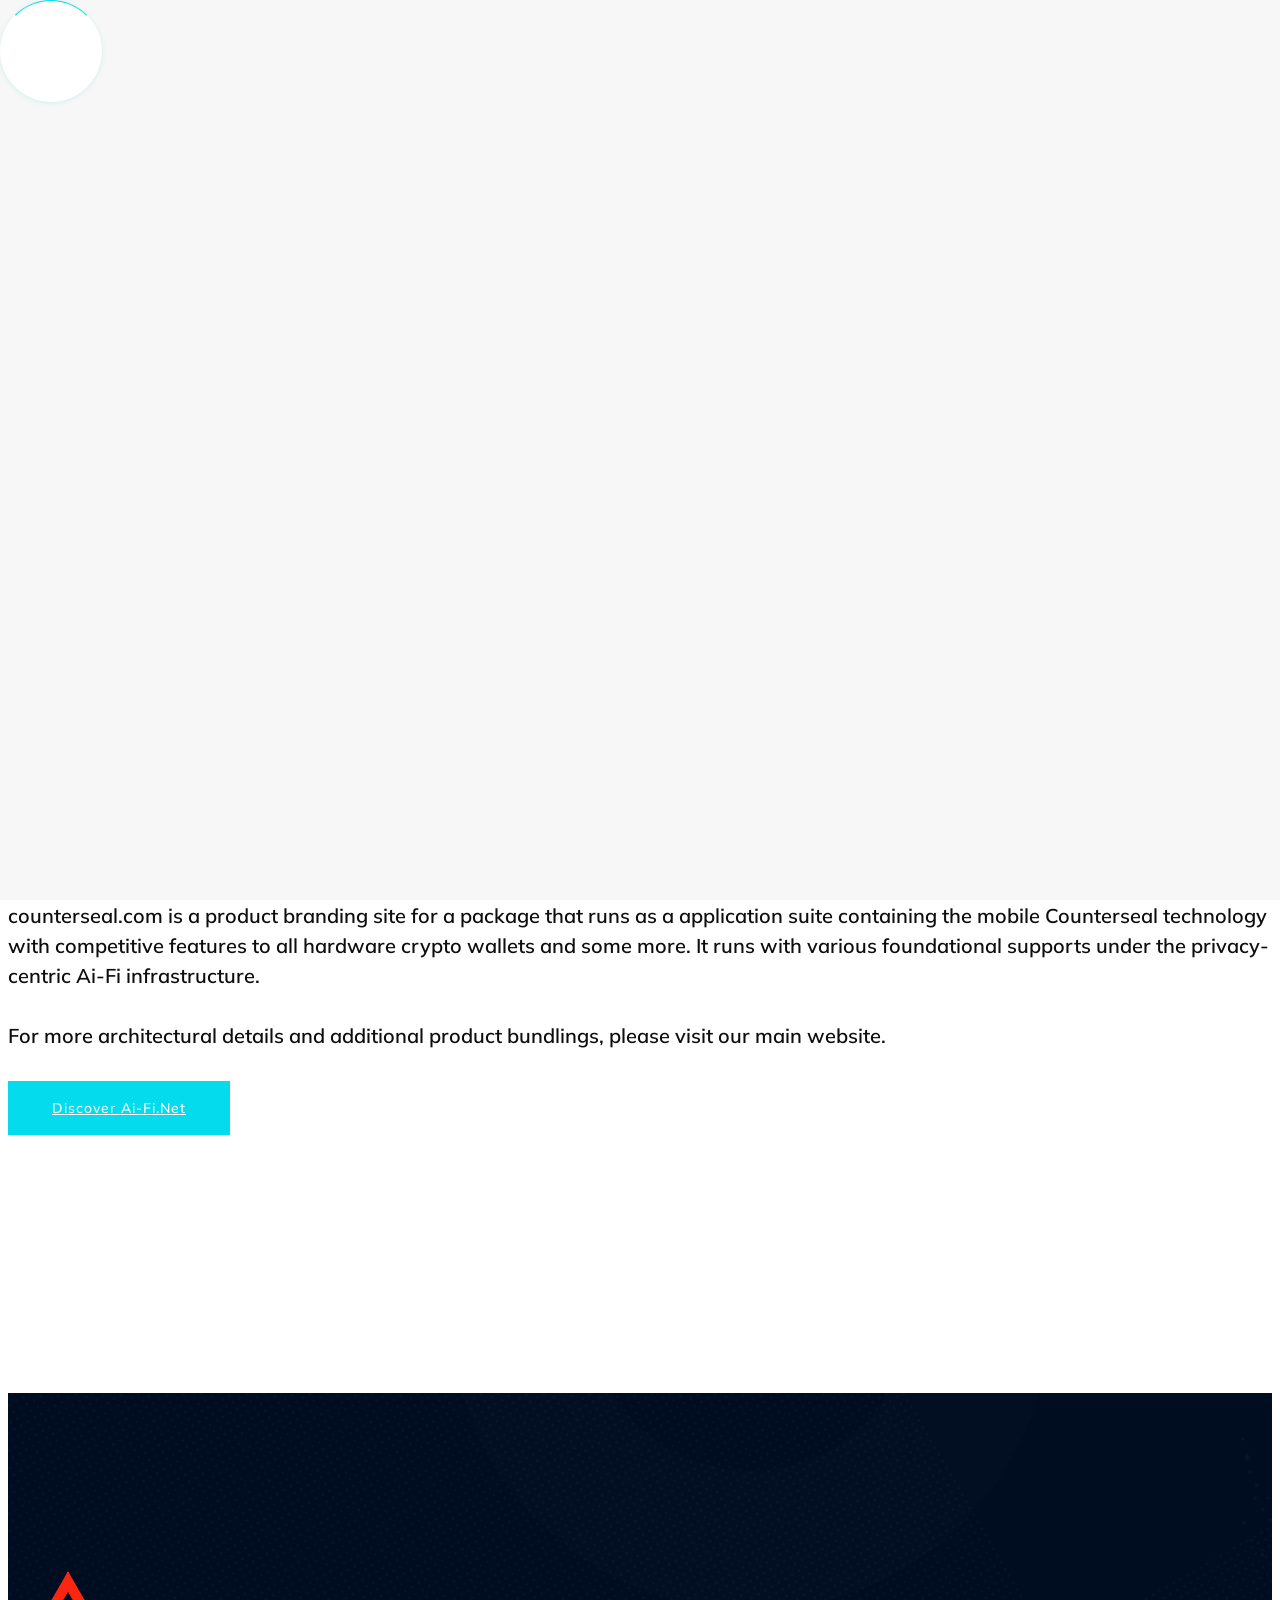
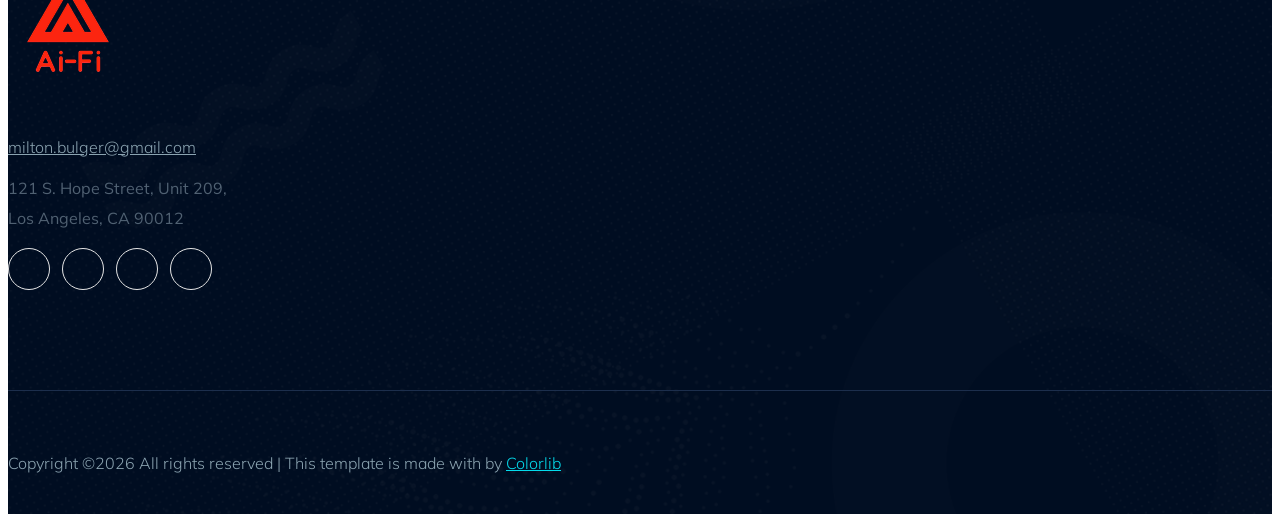
==== about.html @ 246ddd6c "no message" ====
<!doctype html>
<html class="no-js" lang="zxx">
    <head>
        <meta charset="utf-8">
        <meta http-equiv="x-ua-compatible" content="ie=edge">
        <title>Startup HTML-5 Template </title>
        <meta name="description" content="">
        <meta name="viewport" content="width=device-width, initial-scale=1">
        <link rel="manifest" href="site.webmanifest">
		<link rel="shortcut icon" type="image/x-icon" href="assets/img/favicon.png">

		<!-- CSS here -->
            <link rel="stylesheet" href="assets/css/bootstrap.min.css">
            <link rel="stylesheet" href="assets/css/owl.carousel.min.css">
            <link rel="stylesheet" href="assets/css/slicknav.css">
            <link rel="stylesheet" href="assets/css/flaticon.css">
            <link rel="stylesheet" href="assets/css/animate.min.css">
            <link rel="stylesheet" href="assets/css/magnific-popup.css">
            <link rel="stylesheet" href="assets/css/fontawesome-all.min.css">
            <link rel="stylesheet" href="assets/css/themify-icons.css">
            <link rel="stylesheet" href="assets/css/slick.css">
            <link rel="stylesheet" href="assets/css/nice-select.css">
            <link rel="stylesheet" href="assets/css/style.css">
   </head>

   <body>
    <!-- Preloader Start -->
    <div id="preloader-active">
        <div class="preloader d-flex align-items-center justify-content-center">
            <div class="preloader-inner position-relative">
                <div class="preloader-circle"></div>
                <div class="preloader-img pere-text">
                    <img src="assets/img/logo/loder.jpg" alt="">
                </div>
            </div>
        </div>
    </div>
    <!-- Preloader Start -->
    <header>
        <!-- Header Start -->
       <div class="header-area header_area header-transparent">
            <div class="main-header">
               <div class="header-bottom  header-sticky">
                    <div class="container-fluid">
                        <div class="row align-items-center">
                            <!-- Logo -->
                            <div class="col-xl-2 col-lg-1 col-md-1">
                                <div class="logo">
                                  <a href="index.html"><img src="assets/img/logo/logo.png" alt=""></a>
                                </div>
                            </div>
                            <div class="col-xl-8 col-lg-8 col-md-8">
                                <!-- Main-menu -->
                                <div class="main-menu f-right d-none d-lg-block">
                                    <nav> 
                                        <ul id="navigation">                                                                                                                                     
                                            <li><a href="index.html">Home</a></li>
                                            <li><a href="about.html">About</a></li>
                                            <!--
                                            <li><a href="services.html">Services</a></li>
                                            <li><a href="work.html">Works</a></li>
                                            <li><a href="blog.html">Blog</a>
                                                <ul class="submenu">
                                                    <li><a href="blog.html">Blog</a></li>
                                                    <li><a href="single-blog.html">Blog Details</a></li>
                                                </ul>
                                            </li>
                                            <li><a href="#">Pages</a>
                                                <ul class="submenu">
                                                    <li><a href="elements.html">Element</a></li>
                                                </ul>
                                            </li>
                                            <li><a href="contact.html">Contact</a></li>
                                            -->
                                        </ul>
                                    </nav>
                                </div>
                            </div> 
                            <!--            
                            <div class="col-xl-2 col-lg-3 col-md-3">
                                <div class="header-right-btn f-right d-none d-lg-block">
                                    <a href="#" class="btn header-btn">Contact Now</a>
                                </div>
                            </div>
                            -->
                            <!-- Mobile Menu -->
                            <div class="col-12">
                                <div class="mobile_menu d-block d-lg-none"></div>
                            </div>
                        </div>
                    </div>
               </div>
            </div>
       </div>
        <!-- Header End -->
    </header>
    <main>
        
        <!-- Hero Area Start -->
        <div class="hero-area hero-height2 d-flex align-items-center" data-background="assets/img/hero/h2_hero.jpg">
            <div class="container">
                <div class="row">
                    <div class="col-xl-12">
                        <div class="hero-cap text-center pt-100">
                            <h2>About Us</h2>
                        </div>
                    </div>
                </div>
            </div>
        </div>
        <!-- Hero Area End -->
        <!-- About Details Start -->
        <div class="about-details-area section-padding2">
            <div class="container">
                <div class="row">
                    <div class="col-lg-4">
                        <div class="about-tittle">
                            <h2>About Us</h2>
                        </div>
                    </div>
                    <div class="col-lg-7">
                        <div class="about-details mb-50">
                            <p class="pear1">counterseal.com is a product branding site for a package that runs as a
                                application suite containing the mobile Counterseal technology with competitive features to all
                                hardware crypto wallets and some more. It runs with various foundational supports under the privacy-centric 
                                Ai-Fi infrastructure. <br><br>
                                For more architectural details and additional product bundlings, please
                                visit our main website.<br><br> <a href="https://ai-fi.net" target="_blank" class="btn btn-ans f-center">Discover Ai-Fi.net</a>
                            </p>
                            <!-- <p class="pear2"></p> -->
                        </div>
                    </div>
                    <!--
                    <div class="col-lg-4">
                        <div class="about-tittle">
                            <h2>Mission</h2>
                        </div>
                    </div>
                    <div class="col-lg-7">
                        <div class="about-details">
                            <p class="pear1">We believe that every project existing in digital world is a result of an idea and every idea has a cause. </p>
                            <p class="pear2">Amet, consectetur adipisicing elit, sed dosmod tempor didunt ut labore et dolor dfagna iqus ad minim veniam quis. sectetur adipisicing eld do eiusmod tempor didunt ut labore et dolore magna aliqus ad minim.</p>
                            <p class="pear2">Amet, consectetur adipisicing elit, sed dosmod tempor didunt ut labore et dolor dfagna iqus ad minim veniam quis. sectetur adipisicing eld do eiusmod tempor didunt ut labore et dolore magna aliqus ad minim.</p>
                        </div>
                    </div>
                    -->
                </div>
            </div>
        </div>
        <!-- About Details End -->
        
        <!--All startups Start -->
    
        <div class="all-starups-area fix">
            <!-- left Contents 
            <div class="starups">
                <div class="starups-details">
                    <span>Features That You Will Get</span>
                    <h3>All startups need to make<br>their business work</h3>
                    <!-- Details 
                    <div class="starups-list">
                        <ul>
                            <li>
                                <svg xmlns="http://www.w3.org/2000/svg" xmlns:xlink="http://www.w3.org/1999/xlink" width="30px" height="30px">
                                <path fill-rule="evenodd"  fill="rgb(4, 219, 236)" d="M15.000,0.000 C23.284,0.000 30.000,6.716 30.000,15.000 C30.000,23.284 23.284,30.000 15.000,30.000 C6.716,30.000 -0.000,23.284 -0.000,15.000 C-0.000,6.716 6.716,0.000 15.000,0.000 Z"/>
                                <text kerning="auto" font-family="themify" fill="rgb(255, 255, 255)" font-size="14px" x="9px" y="22.0320000000002px">&#58956;</text>
                                </svg>
                            </li>
                            <li>
                                <p>Having a home based business is a wonderful asset to your life. The problem still stands,</p>
                            </li>
                        </ul>
                        <ul>
                            <li>
                                <svg xmlns="http://www.w3.org/2000/svg" xmlns:xlink="http://www.w3.org/1999/xlink" width="30px" height="30px">
                                <path fill-rule="evenodd"  fill="rgb(4, 219, 236)" d="M15.000,0.000 C23.284,0.000 30.000,6.716 30.000,15.000 C30.000,23.284 23.284,30.000 15.000,30.000 C6.716,30.000 -0.000,23.284 -0.000,15.000 C-0.000,6.716 6.716,0.000 15.000,0.000 Z"/>
                                <text kerning="auto" font-family="themify" fill="rgb(255, 255, 255)" font-size="14px" x="9px" y="22.0320000000002px">&#58956;</text>
                                </svg>
                            </li>
                            <li>
                                <p>Promotional Advertising Specialty You Ve Waited Long Enough</p>
                            </li>
                        </ul>
                        <ul>
                            <li>
                                <svg xmlns="http://www.w3.org/2000/svg" xmlns:xlink="http://www.w3.org/1999/xlink" width="30px" height="30px">
                                <path fill-rule="evenodd"  fill="rgb(4, 219, 236)" d="M15.000,0.000 C23.284,0.000 30.000,6.716 30.000,15.000 C30.000,23.284 23.284,30.000 15.000,30.000 C6.716,30.000 -0.000,23.284 -0.000,15.000 C-0.000,6.716 6.716,0.000 15.000,0.000 Z"/>
                                <text kerning="auto" font-family="themify" fill="rgb(255, 255, 255)" font-size="14px" x="9px" y="22.0320000000002px">&#58956;</text>
                                </svg>
                            </li>
                            <li>
                                <p>Direct Mail Advertising How I Made 47 325 In 30 Days  By Mailing 2 200 Letters</p>
                            </li>
                        </ul>
                    </div>
                -->
                </div>
                
            </div>
            
            <!--Right Contents  
            <div class="starups-img"></div>
            -->
        </div>
        <!--All startups End -->
        <!-- Testimonial Start -->

        <!-- Testimonial End -->
        <!-- Visit Our Tailor Start -->
        
        <!-- Visit Our Tailor End -->
        
        <!-- Want To Work Start 
        <div class="wantToWork-area wantToWork-area2 w-padding2">
            <div class="container">
                <div class="row align-items-center justify-content-between">
                    <div class="col-xl-8 col-lg-8 col-md-8">
                        <div class="wantToWork-caption wantToWork-caption2">
                            <h2>Send us a message if you have an issue with your order.</h2>
                        </div>
                    </div>
                    <div class="col-xl-4 col-lg-4 col-md-4">
                        <a href="#" class="btn btn-black f-right">contact us now</a>
                    </div>
                </div>
            </div>
        </div>
      -->

    </main>
    <footer>
        <!-- Footer Start-->
        <div class="footer-area">
            <div class="container">
               <div class="footer-top footer-padding">
                    <div class="row justify-content-between">
                        <div class="col-xl-4 col-lg-4 col-md-4 col-sm-6">
                            <div class="single-footer-caption mb-50">
                                <div class="single-footer-caption mb-30">
                                    <!-- logo -->
                                    <div class="footer-logo">
                                        <a href="index.html"><img src="assets/img/logo/logo2_footer.png" alt=""></a>
                                    </div>
                                </div>
                            </div>
                        </div>
                        
                        <div class="col-xl-3 col-lg-3 col-md-4 col-sm-6">
                            <div class="single-footer-caption mb-50">
                                <div class="footer-tittle">
                                    <!--  <h4><span>+1</span> 978 772 6437</h4> -->
                                    <ul>
                                        <li><a href="#">milton.bulger@gmail.com</a></li>
                                    </ul>
                                    <p>121 S. Hope Street, Unit 209, <br>
                                        Los Angeles, CA 90012
                                    </p>
                                </div>
                                <!-- footer social -->
                                <div class="footer-social">
                                    <a href="#"><i class="fab fa-facebook-f"></i></a>
                                    <a href="#"><i class="fab fa-twitter"></i></a>
                                    <a href="#"><i class="fas fa-globe"></i></a>
                                    <a href="#"><i class="fab fa-instagram"></i></a>
                                </div>
                            </div>
                        </div>
                        <div class="col-xl-2 col-lg-2 col-md-4 col-sm-6">
                            <!--
                            <div class="single-footer-caption mb-50">
                                <div class="footer-tittle">
                                    <h4>Services</h4>
                                    <ul>
                                        <li><a href="#">Marketing</a></li>
                                        <li><a href="#"> SEO Service</a></li>
                                        <li><a href="#">Digital market</a></li>
                                        <li><a href="#">Content create</a></li>
                                        <li><a href="#">Find Us</a></li>
                                    </ul>
                                </div>
                            </div>
                            -->
                        </div>
                        <div class="col-xl-3 col-lg-3 col-md-4 col-sm-6">
                            <!--
                            <div class="single-footer-caption mb-50">
                                <div class="footer-tittle">
                                    <h4>Customer Care</h4>
                                    <ul>
                                        <li><a href="#">Contact Us</a></li>
                                        <li><a href="#">About Us</a></li>
                                        <li><a href="#">News & Articles</a></li>
                                        <li><a href="#">Privacy Policy</a></li>
                                        <li><a href="#"> Terms of Use</a></li>
                                    </ul>
                                </div>
                            </div>
                            -->
                        </div>
                        
                        
                    </div>
               </div>
                <div class="footer-bottom">
                    <div class="row">
                        <div class="col-xl-12 ">
                            <div class="footer-copy-right">
                                <p><!-- Link back to Colorlib can't be removed. Template is licensed under CC BY 3.0. -->
  Copyright &copy;<script>document.write(new Date().getFullYear());</script> All rights reserved | This template is made with <i class="fa fa-heart" aria-hidden="true"></i> by <a href="https://colorlib.com" target="_blank">Colorlib</a>
  <!-- Link back to Colorlib can't be removed. Template is licensed under CC BY 3.0. --></p>
                            </div>
                        </div>
                    </div>
               </div>
            </div>
        </div>
        <!-- Footer End-->
    </footer>
    <!-- Scroll Up -->
    <div id="back-top" >
        <a title="Go to Top" href="#"> <i class="fas fa-level-up-alt"></i></a>
    </div>


    <!-- JS here -->
		<!-- All JS Custom Plugins Link Here here -->
        <script src="./assets/js/vendor/modernizr-3.5.0.min.js"></script>
		<!-- Jquery, Popper, Bootstrap -->
		<script src="./assets/js/vendor/jquery-1.12.4.min.js"></script>
        <script src="./assets/js/popper.min.js"></script>
        <script src="./assets/js/bootstrap.min.js"></script>
	    <!-- Jquery Mobile Menu -->
        <script src="./assets/js/jquery.slicknav.min.js"></script>

		<!-- Jquery Slick , Owl-Carousel Plugins -->
        <script src="./assets/js/owl.carousel.min.js"></script>
        <script src="./assets/js/slick.min.js"></script>
		<!-- One Page, Animated-HeadLin -->
        <script src="./assets/js/wow.min.js"></script>
		<script src="./assets/js/animated.headline.js"></script>
        <script src="./assets/js/jquery.magnific-popup.js"></script>

		<!-- Nice-select, sticky -->
        <script src="./assets/js/jquery.nice-select.min.js"></script>
		<script src="./assets/js/jquery.sticky.js"></script>
        
        <!-- contact js -->
        <script src="./assets/js/contact.js"></script>
        <script src="./assets/js/jquery.form.js"></script>
        <script src="./assets/js/jquery.validate.min.js"></script>
        <script src="./assets/js/mail-script.js"></script>
        <script src="./assets/js/jquery.ajaxchimp.min.js"></script>
        
		<!-- Jquery Plugins, main Jquery -->	
        <script src="./assets/js/plugins.js"></script>
        <script src="./assets/js/main.js"></script>
        
    </body>
</html>
---- assets/css/flaticon.css ----
/*
  	Flaticon icon font: Flaticon
  	Creation date: 24/02/2020 10:25
  	*/

@font-face {
  font-family: "Flaticon";
  src: url("../fonts/Flaticon.eot");
  src: url("../fonts/Flaticon.eot?#iefix") format("embedded-opentype"),
       url("../fonts/Flaticon.woff2") format("woff2"),
       url("../fonts/Flaticon.woff") format("woff"),
       url("../fonts/Flaticon.ttf") format("truetype"),
       url("../fonts/Flaticon.svg#Flaticon") format("svg");
  font-weight: normal;
  font-style: normal;
}

@media screen and (-webkit-min-device-pixel-ratio:0) {
  @font-face {
    font-family: "Flaticon";
    src: url("../fonts/Flaticon.svg#Flaticon") format("svg");
  }
}

[class^="flaticon-"]:before, [class*=" flaticon-"]:before,
[class^="flaticon-"]:after, [class*=" flaticon-"]:after {   
  font-family: Flaticon;
font-style: normal;

}

.flaticon-tour:before { content: "\f100"; }
.flaticon-pay:before { content: "\f101"; }
.flaticon-experience:before { content: "\f102"; }
.flaticon-good:before { content: "\f103"; }
.flaticon-quote:before { content: "\f104"; }
.flaticon-arrow:before { content: "\f105"; }
---- assets/css/style.css ----
@import url("https://fonts.googleapis.com/css?family=Josefin+Sans:200,300,400,500,600,700|Muli:200,300,400,500,600,700,800,900&display=swap");.white-bg{background:#ffffff}.gray-bg{background:#f5f5f5}.gray-bg{background:#f7f7fd}.white-bg{background:#fff}.black-bg{background:#16161a}.theme-bg{background:#04dbec}.brand-bg{background:#f1f4fa}.testimonial-bg{background:#f9fafc}.white-color{color:#fff}.black-color{color:#16161a}.theme-color{color:#04dbec}.boxed-btn{background:#fff;color:#04dbec !important;display:inline-block;padding:18px 44px;font-family:"Josefin Sans",sans-serif;font-size:14px;font-weight:400;border:0;border:1px solid #04dbec;letter-spacing:3px;text-align:center;color:#04dbec;text-transform:uppercase;cursor:pointer}.boxed-btn:hover{background:#04dbec;color:#fff !important;border:1px solid #04dbec}.boxed-btn:focus{outline:none}.boxed-btn.large-width{width:220px}[data-overlay]{position:relative;background-size:cover;background-repeat:no-repeat;background-position:center center}[data-overlay]::before{position:absolute;left:0;top:0;right:0;bottom:0;content:""}[data-opacity="1"]::before{opacity:0.1}[data-opacity="2"]::before{opacity:0.2}[data-opacity="3"]::before{opacity:0.3}[data-opacity="4"]::before{opacity:0.4}[data-opacity="5"]::before{opacity:0.5}[data-opacity="6"]::before{opacity:0.6}[data-opacity="7"]::before{opacity:0.7}[data-opacity="8"]::before{opacity:0.8}[data-opacity="9"]::before{opacity:0.9}body{font-family:"Muli",sans-serif;font-weight:normal;font-style:normal}h1,h2,h3,h4,h5,h6{font-family:"Josefin Sans",sans-serif;color:#0b1c39;margin-top:0px;font-style:normal;font-weight:500;text-transform:normal}p{font-family:"Muli",sans-serif;color:#506172;font-size:16px;line-height:30px;margin-bottom:15px;font-weight:normal}.bg-img-1{background-image:url(../img/slider/slider-img-1.jpg)}.bg-img-2{background-image:url(../img/background-img/bg-img-2.jpg)}.cta-bg-1{background-image:url(../img/background-img/bg-img-3.jpg)}.img{max-width:100%;-webkit-transition:all .3s ease-out 0s;-moz-transition:all .3s ease-out 0s;-ms-transition:all .3s ease-out 0s;-o-transition:all .3s ease-out 0s;transition:all .3s ease-out 0s}.f-left{float:left}.f-right{float:right}.fix{overflow:hidden}.clear{clear:both}a,.button{-webkit-transition:all .3s ease-out 0s;-moz-transition:all .3s ease-out 0s;-ms-transition:all .3s ease-out 0s;-o-transition:all .3s ease-out 0s;transition:all .3s ease-out 0s}a:focus,.button:focus{text-decoration:none;outline:none}a{color:#635c5c}a:hover{color:#fff}a:focus,a:hover,.portfolio-cat a:hover,.footer -menu li a:hover{text-decoration:none}a,button{color:#fff;outline:medium none}button:focus,input:focus,input:focus,textarea,textarea:focus{outline:0}.uppercase{text-transform:uppercase}input:focus::-moz-placeholder{opacity:0;-webkit-transition:.4s;-o-transition:.4s;transition:.4s}.capitalize{text-transform:capitalize}h1 a,h2 a,h3 a,h4 a,h5 a,h6 a{color:inherit}ul{margin:0px;padding:0px}li{list-style:none}hr{border-bottom:1px solid #eceff8;border-top:0 none;margin:30px 0;padding:0}.theme-overlay{position:relative}.theme-overlay::before{background:#1696e7 none repeat scroll 0 0;content:"";height:100%;left:0;opacity:0.6;position:absolute;top:0;width:100%}.overlay{position:relative;z-index:0}.overlay::before{position:absolute;content:"";top:0;left:0;width:100%;height:100%;z-index:-1}.overlay2{position:relative;z-index:0}.overlay2::before{position:absolute;content:"";background-color:#2E2200;top:0;left:0;width:100%;height:100%;z-index:-1;opacity:0.5}.section-padding{padding-top:120px;padding-bottom:120px}.separator{border-top:1px solid #f2f2f2}.mb-90{margin-bottom:90px}@media (max-width: 767px){.mb-90{margin-bottom:30px}}@media (min-width: 768px) and (max-width: 991px){.mb-90{margin-bottom:45px}}.owl-carousel .owl-nav div{background:rgba(255,255,255,0.8) none repeat scroll 0 0;height:40px;left:20px;line-height:40px;font-size:22px;color:#646464;opacity:1;visibility:visible;position:absolute;text-align:center;top:50%;transform:translateY(-50%);transition:all 0.3s ease 0s;width:40px}.owl-carousel .owl-nav div.owl-next{left:auto;right:-30px}.owl-carousel .owl-nav div.owl-next i{position:relative;right:0;top:1px}.owl-carousel .owl-nav div.owl-prev i{position:relative;right:1px;top:0px}.owl-carousel:hover .owl-nav div{opacity:1;visibility:visible}.owl-carousel:hover .owl-nav div:hover{color:#fff;background:#ff3500}.btn{background:#04dbec;-moz-user-select:none;text-transform:capitalize;color:#fff;cursor:pointer;display:inline-block;font-size:14px;font-weight:500;letter-spacing:1px;line-height:0;margin-bottom:0;padding:27px 44px;margin:10px;cursor:pointer;transition:color 0.4s linear;position:relative;z-index:1;border:0;overflow:hidden;margin:0;border-radius:0px}.btn::before{content:"";position:absolute;left:0;top:0;width:101%;height:101%;background:#07cad8;z-index:1;border-radius:5px;transition:transform 0.5s;transition-timing-function:ease;transform-origin:0 0;transition-timing-function:cubic-bezier(0.5, 1.6, 0.4, 0.7);transform:scaleX(0);border-radius:0}.btn:hover::before{transform:scaleX(1);color:#fff !important;z-index:-1}.btn2{padding:55px 94px;cursor:pointer}@media only screen and (min-width: 1200px) and (max-width: 1300px){.btn2{padding:55px 70px}}.btn-black{background:#0b1416;padding:30px 36px;box-shadow:0px 10px 30px 0px rgba(249,248,249,0.1)}.btn.focus,.btn:focus{outline:0;box-shadow:none}.border-btn{border:2px solid #04dbec;color:#04dbec;font:"Josefin Sans",sans-serif;background:none;border-radius:5px;-moz-user-select:none;padding:28px 50px;margin:10px;text-transform:uppercase;cursor:pointer;display:inline-block;font-size:14px;font-weight:500;letter-spacing:1px;margin-bottom:0;position:relative;transition:color 0.4s linear;position:relative;overflow:hidden;margin:0}.border-btn::before{border:2px solid transparent;content:"";position:absolute;left:0;top:0;width:100%;height:100%;background:#04dbec;z-index:-1;transition:transform 0.5s;transition-timing-function:ease;transform-origin:0 0;transition-timing-function:cubic-bezier(0.5, 1.6, 0.4, 0.7);transform:scaleY(0);border-radius:0}.border-btn:hover::before{transform:scaleY(1);order:2px solid transparent}.send-btn{background:#04dbec;color:#fff;font-size:14px;width:100%;height:55px;border:none;border-radius:5px;cursor:pointer;transition:color 0.4s linear;position:relative;overflow:hidden;z-index:1}.send-btn::before{border:2px solid transparent;content:"";position:absolute;left:0;top:0;width:100%;height:100%;background:#e6373d;color:#04dbec;z-index:-1;transition:transform 0.5s;transition-timing-function:ease;transform-origin:0 0;transition-timing-function:cubic-bezier(0.5, 1.6, 0.4, 0.7);transform:scaleX(0)}.send-btn:hover::before{transform:scaleY(1);order:2px solid transparent;color:red}.breadcrumb>.active{color:#888}#scrollUp,#back-top{background:#04dbec;height:50px;width:50px;right:31px;bottom:18px;position:fixed;color:#fff;font-size:20px;text-align:center;border-radius:50%;line-height:48px;border:2px solid transparent;box-shadow:0 0 10px 3px rgba(108,98,98,0.2)}@media (max-width: 575px){#scrollUp,#back-top{right:16px}}#scrollUp:hover{color:#fff}.sticky-bar{left:0;margin:auto;position:fixed;top:0;width:100%;-webkit-box-shadow:0 10px 15px rgba(25,25,25,0.1);box-shadow:0 10px 15px rgba(25,25,25,0.1);z-index:9999;-webkit-animation:300ms ease-in-out 0s normal none 1 running fadeInDown;animation:300ms ease-in-out 0s normal none 1 running fadeInDown;-webkit-box-shadow:0 10px 15px rgba(25,25,25,0.1);background:#fff}.mt-5{margin-top:5px}.mt-10{margin-top:10px}.mt-15{margin-top:15px}.mt-20{margin-top:20px}.mt-25{margin-top:25px}.mt-30{margin-top:30px}.mt-35{margin-top:35px}.mt-40{margin-top:40px}.mt-45{margin-top:45px}.mt-50{margin-top:50px}.mt-55{margin-top:55px}.mt-60{margin-top:60px}.mt-65{margin-top:65px}.mt-70{margin-top:70px}.mt-75{margin-top:75px}.mt-80{margin-top:80px}.mt-85{margin-top:85px}.mt-90{margin-top:90px}.mt-95{margin-top:95px}.mt-100{margin-top:100px}.mt-105{margin-top:105px}.mt-110{margin-top:110px}.mt-115{margin-top:115px}.mt-120{margin-top:120px}.mt-125{margin-top:125px}.mt-130{margin-top:130px}.mt-135{margin-top:135px}.mt-140{margin-top:140px}.mt-145{margin-top:145px}.mt-150{margin-top:150px}.mt-155{margin-top:155px}.mt-160{margin-top:160px}.mt-165{margin-top:165px}.mt-170{margin-top:170px}.mt-175{margin-top:175px}.mt-180{margin-top:180px}.mt-185{margin-top:185px}.mt-190{margin-top:190px}.mt-195{margin-top:195px}.mt-200{margin-top:200px}.mb-5{margin-bottom:5px}.mb-10{margin-bottom:10px}.mb-15{margin-bottom:15px}.mb-20{margin-bottom:20px}.mb-25{margin-bottom:25px}.mb-30{margin-bottom:30px}.mb-35{margin-bottom:35px}.mb-40{margin-bottom:40px}.mb-45{margin-bottom:45px}.mb-50{margin-bottom:50px}.mb-55{margin-bottom:55px}.mb-60{margin-bottom:60px}.mb-65{margin-bottom:65px}.mb-70{margin-bottom:70px}.mb-75{margin-bottom:75px}.mb-80{margin-bottom:80px}.mb-85{margin-bottom:85px}.mb-90{margin-bottom:90px}.mb-95{margin-bottom:95px}.mb-100{margin-bottom:100px}.mb-105{margin-bottom:105px}.mb-110{margin-bottom:110px}.mb-115{margin-bottom:115px}.mb-120{margin-bottom:120px}.mb-125{margin-bottom:125px}.mb-130{margin-bottom:130px}.mb-135{margin-bottom:135px}.mb-140{margin-bottom:140px}.mb-145{margin-bottom:145px}.mb-150{margin-bottom:150px}.mb-155{margin-bottom:155px}.mb-160{margin-bottom:160px}.mb-165{margin-bottom:165px}.mb-170{margin-bottom:170px}.mb-175{margin-bottom:175px}.mb-180{margin-bottom:180px}.mb-185{margin-bottom:185px}.mb-190{margin-bottom:190px}.mb-195{margin-bottom:195px}.mb-200{margin-bottom:200px}.ml-5{margin-left:5px}.ml-10{margin-left:10px}.ml-15{margin-left:15px}.ml-20{margin-left:20px}.ml-25{margin-left:25px}.ml-30{margin-left:30px}.ml-35{margin-left:35px}.ml-40{margin-left:40px}.ml-45{margin-left:45px}.ml-50{margin-left:50px}.ml-55{margin-left:55px}.ml-60{margin-left:60px}.ml-65{margin-left:65px}.ml-70{margin-left:70px}.ml-75{margin-left:75px}.ml-80{margin-left:80px}.ml-85{margin-left:85px}.ml-90{margin-left:90px}.ml-95{margin-left:95px}.ml-100{margin-left:100px}.ml-105{margin-left:105px}.ml-110{margin-left:110px}.ml-115{margin-left:115px}.ml-120{margin-left:120px}.ml-125{margin-left:125px}.ml-130{margin-left:130px}.ml-135{margin-left:135px}.ml-140{margin-left:140px}.ml-145{margin-left:145px}.ml-150{margin-left:150px}.ml-155{margin-left:155px}.ml-160{margin-left:160px}.ml-165{margin-left:165px}.ml-170{margin-left:170px}.ml-175{margin-left:175px}.ml-180{margin-left:180px}.ml-185{margin-left:185px}.ml-190{margin-left:190px}.ml-195{margin-left:195px}.ml-200{margin-left:200px}.mr-5{margin-right:5px}.mr-10{margin-right:10px}.mr-15{margin-right:15px}.mr-20{margin-right:20px}.mr-25{margin-right:25px}.mr-30{margin-right:30px}.mr-35{margin-right:35px}.mr-40{margin-right:40px}.mr-45{margin-right:45px}.mr-50{margin-right:50px}.mr-55{margin-right:55px}.mr-60{margin-right:60px}.mr-65{margin-right:65px}.mr-70{margin-right:70px}.mr-75{margin-right:75px}.mr-80{margin-right:80px}.mr-85{margin-right:85px}.mr-90{margin-right:90px}.mr-95{margin-right:95px}.mr-100{margin-right:100px}.mr-105{margin-right:105px}.mr-110{margin-right:110px}.mr-115{margin-right:115px}.mr-120{margin-right:120px}.mr-125{margin-right:125px}.mr-130{margin-right:130px}.mr-135{margin-right:135px}.mr-140{margin-right:140px}.mr-145{margin-right:145px}.mr-150{margin-right:150px}.mr-155{margin-right:155px}.mr-160{margin-right:160px}.mr-165{margin-right:165px}.mr-170{margin-right:170px}.mr-175{margin-right:175px}.mr-180{margin-right:180px}.mr-185{margin-right:185px}.mr-190{margin-right:190px}.mr-195{margin-right:195px}.mr-200{margin-right:200px}.pt-5{padding-top:5px}.pt-10{padding-top:10px}.pt-15{padding-top:15px}.pt-20{padding-top:20px}.pt-25{padding-top:25px}.pt-30{padding-top:30px}.pt-35{padding-top:35px}.pt-40{padding-top:40px}.pt-45{padding-top:45px}.pt-50{padding-top:50px}.pt-55{padding-top:55px}.pt-60{padding-top:60px}.pt-65{padding-top:65px}.pt-70{padding-top:70px}.pt-75{padding-top:75px}.pt-80{padding-top:80px}.pt-85{padding-top:85px}.pt-90{padding-top:90px}.pt-95{padding-top:95px}.pt-100{padding-top:100px}.pt-105{padding-top:105px}.pt-110{padding-top:110px}.pt-115{padding-top:115px}.pt-120{padding-top:120px}.pt-125{padding-top:125px}.pt-130{padding-top:130px}.pt-135{padding-top:135px}.pt-140{padding-top:140px}.pt-145{padding-top:145px}.pt-150{padding-top:150px}.pt-155{padding-top:155px}.pt-160{padding-top:160px}.pt-165{padding-top:165px}.pt-170{padding-top:170px}.pt-175{padding-top:175px}.pt-180{padding-top:180px}.pt-185{padding-top:185px}.pt-190{padding-top:190px}.pt-195{padding-top:195px}.pt-200{padding-top:200px}.pt-260{padding-top:260px}.pb-5{padding-bottom:5px}.pb-10{padding-bottom:10px}.pb-15{padding-bottom:15px}.pb-20{padding-bottom:20px}.pb-25{padding-bottom:25px}.pb-30{padding-bottom:30px}.pb-35{padding-bottom:35px}.pb-40{padding-bottom:40px}.pb-45{padding-bottom:45px}.pb-50{padding-bottom:50px}.pb-55{padding-bottom:55px}.pb-60{padding-bottom:60px}.pb-65{padding-bottom:65px}.pb-70{padding-bottom:70px}.pb-75{padding-bottom:75px}.pb-80{padding-bottom:80px}.pb-85{padding-bottom:85px}.pb-90{padding-bottom:90px}.pb-95{padding-bottom:95px}.pb-100{padding-bottom:100px}.pb-105{padding-bottom:105px}.pb-110{padding-bottom:110px}.pb-115{padding-bottom:115px}.pb-120{padding-bottom:120px}.pb-125{padding-bottom:125px}.pb-130{padding-bottom:130px}.pb-135{padding-bottom:135px}.pb-140{padding-bottom:140px}.pb-145{padding-bottom:145px}.pb-150{padding-bottom:150px}.pb-155{padding-bottom:155px}.pb-160{padding-bottom:160px}.pb-165{padding-bottom:165px}.pb-170{padding-bottom:170px}.pb-175{padding-bottom:175px}.pb-180{padding-bottom:180px}.pb-185{padding-bottom:185px}.pb-190{padding-bottom:190px}.pb-195{padding-bottom:195px}.pb-200{padding-bottom:200px}.pl-5{padding-left:5px}.pl-10{padding-left:10px}.pl-15{padding-left:15px}.pl-20{padding-left:20px}.pl-25{padding-left:25px}.pl-30{padding-left:30px}.pl-35{padding-left:35px}.pl-40{padding-left:40px}.pl-45{padding-left:45px}.pl-50{padding-left:50px}.pl-55{padding-left:55px}.pl-60{padding-left:60px}.pl-65{padding-left:65px}.pl-70{padding-left:70px}.pl-75{padding-left:75px}.pl-80{padding-left:80px}.pl-85{padding-left:85px}.pl-90{padding-left:90px}.pl-95{padding-left:95px}.pl-100{padding-left:100px}.pl-105{padding-left:105px}.pl-110{padding-left:110px}.pl-115{padding-left:115px}.pl-120{padding-left:120px}.pl-125{padding-left:125px}.pl-130{padding-left:130px}.pl-135{padding-left:135px}.pl-140{padding-left:140px}.pl-145{padding-left:145px}.pl-150{padding-left:150px}.pl-155{padding-left:155px}.pl-160{padding-left:160px}.pl-165{padding-left:165px}.pl-170{padding-left:170px}.pl-175{padding-left:175px}.pl-180{padding-left:180px}.pl-185{padding-left:185px}.pl-190{padding-left:190px}.pl-195{padding-left:195px}.pl-200{padding-left:200px}.pr-5{padding-right:5px}.pr-10{padding-right:10px}.pr-15{padding-right:15px}.pr-20{padding-right:20px}.pr-25{padding-right:25px}.pr-30{padding-right:30px}.pr-35{padding-right:35px}.pr-40{padding-right:40px}.pr-45{padding-right:45px}.pr-50{padding-right:50px}.pr-55{padding-right:55px}.pr-60{padding-right:60px}.pr-65{padding-right:65px}.pr-70{padding-right:70px}.pr-75{padding-right:75px}.pr-80{padding-right:80px}.pr-85{padding-right:85px}.pr-90{padding-right:90px}.pr-95{padding-right:95px}.pr-100{padding-right:100px}.pr-105{padding-right:105px}.pr-110{padding-right:110px}.pr-115{padding-right:115px}.pr-120{padding-right:120px}.pr-125{padding-right:125px}.pr-130{padding-right:130px}.pr-135{padding-right:135px}.pr-140{padding-right:140px}.pr-145{padding-right:145px}.pr-150{padding-right:150px}.pr-155{padding-right:155px}.pr-160{padding-right:160px}.pr-165{padding-right:165px}.pr-170{padding-right:170px}.pr-175{padding-right:175px}.pr-180{padding-right:180px}.pr-185{padding-right:185px}.pr-190{padding-right:190px}.pr-195{padding-right:195px}.pr-200{padding-right:200px}.bounce-animate{animation-name:float-bob;animation-duration:2s;animation-iteration-count:infinite;-moz-animation-name:float-bob;-moz-animation-duration:2s;-moz-animation-iteration-count:infinite;-moz-animation-timing-function:linear;-ms-animation-name:float-bob;-ms-animation-duration:2s;-ms-animation-iteration-count:infinite;-ms-animation-timing-function:linear;-o-animation-name:float-bob;-o-animation-duration:2s;-o-animation-iteration-count:infinite;-o-animation-timing-function:linear}@-webkit-keyframes float-bob{0%{-webkit-transform:translateY(-20px);transform:translateY(-20px)}50%{-webkit-transform:translateY(-10px);transform:translateY(-10px)}100%{-webkit-transform:translateY(-20px);transform:translateY(-20px)}}.heartbeat{animation:heartbeat 1s infinite alternate}@-webkit-keyframes heartbeat{to{-webkit-transform:scale(1.03);transform:scale(1.03)}}.rotateme{-webkit-animation-name:rotateme;animation-name:rotateme;-webkit-animation-duration:30s;animation-duration:30s;-webkit-animation-iteration-count:infinite;animation-iteration-count:infinite;-webkit-animation-timing-function:linear;animation-timing-function:linear}@keyframes rotateme{from{-webkit-transform:rotate(0deg);transform:rotate(0deg)}to{-webkit-transform:rotate(360deg);transform:rotate(360deg)}}@-webkit-keyframes rotateme{from{-webkit-transform:rotate(0deg)}to{-webkit-transform:rotate(360deg)}}.preloader{background-color:#f7f7f7;width:100%;height:100%;position:fixed;top:0;left:0;right:0;bottom:0;z-index:999999;-webkit-transition:.6s;-o-transition:.6s;transition:.6s;margin:0 auto}.preloader .preloader-circle{width:100px;height:100px;position:relative;border-style:solid;border-width:1px;border-top-color:#04dbec;border-bottom-color:transparent;border-left-color:transparent;border-right-color:transparent;z-index:10;border-radius:50%;-webkit-box-shadow:0 1px 5px 0 rgba(35,181,185,0.15);box-shadow:0 1px 5px 0 rgba(35,181,185,0.15);background-color:#fff;-webkit-animation:zoom 2000ms infinite ease;animation:zoom 2000ms infinite ease;-webkit-transition:.6s;-o-transition:.6s;transition:.6s}.preloader .preloader-circle2{border-top-color:#0078ff}.preloader .preloader-img{position:absolute;top:50%;z-index:200;left:0;right:0;margin:0 auto;text-align:center;display:inline-block;-webkit-transform:translateY(-50%);-ms-transform:translateY(-50%);transform:translateY(-50%);padding-top:6px;-webkit-transition:.6s;-o-transition:.6s;transition:.6s}.preloader .preloader-img img{max-width:55px}.preloader .pere-text strong{font-weight:800;color:#dca73a;text-transform:uppercase}@-webkit-keyframes zoom{0%{-webkit-transform:rotate(0deg);transform:rotate(0deg);-webkit-transition:.6s;-o-transition:.6s;transition:.6s}100%{-webkit-transform:rotate(360deg);transform:rotate(360deg);-webkit-transition:.6s;-o-transition:.6s;transition:.6s}}@keyframes zoom{0%{-webkit-transform:rotate(0deg);transform:rotate(0deg);-webkit-transition:.6s;-o-transition:.6s;transition:.6s}100%{-webkit-transform:rotate(360deg);transform:rotate(360deg);-webkit-transition:.6s;-o-transition:.6s;transition:.6s}}.section-padding2{padding-top:200px;padding-bottom:200px}@media only screen and (min-width: 1200px) and (max-width: 1600px){.section-padding2{padding-top:200px;padding-bottom:200px}}@media only screen and (min-width: 992px) and (max-width: 1199px){.section-padding2{padding-top:200px;padding-bottom:200px}}@media only screen and (min-width: 768px) and (max-width: 991px){.section-padding2{padding-top:100px;padding-bottom:100px}}@media only screen and (min-width: 576px) and (max-width: 767px){.section-padding2{padding-top:70px;padding-bottom:70px}}@media (max-width: 575px){.section-padding2{padding-top:70px;padding-bottom:70px}}.section-padding30{padding-top:200px;padding-bottom:140px}@media only screen and (min-width: 1200px) and (max-width: 1600px){.section-padding30{padding-top:200px;padding-bottom:140px}}@media only screen and (min-width: 992px) and (max-width: 1199px){.section-padding30{padding-top:150px;padding-bottom:90px}}@media only screen and (min-width: 768px) and (max-width: 991px){.section-padding30{padding-top:100px;padding-bottom:40px}}@media only screen and (min-width: 576px) and (max-width: 767px){.section-padding30{padding-top:65px;padding-bottom:10px}}@media (max-width: 575px){.section-padding30{padding-top:65px;padding-bottom:10px}}.section-padding03{padding-top:200px;padding-bottom:80px}@media only screen and (min-width: 1200px) and (max-width: 1600px){.section-padding03{padding-top:200px;padding-bottom:80px}}@media only screen and (min-width: 992px) and (max-width: 1199px){.section-padding03{padding-top:100px;padding-bottom:100px}}@media only screen and (min-width: 768px) and (max-width: 991px){.section-padding03{padding-top:100px;padding-bottom:120px}}@media only screen and (min-width: 576px) and (max-width: 767px){.section-padding03{padding-top:100px;padding-bottom:10px}}@media (max-width: 575px){.section-padding03{padding-top:70px;padding-bottom:10px}}.visit-pt-200{padding-bottom:200px}@media only screen and (min-width: 1200px) and (max-width: 1600px){.visit-pt-200{padding-bottom:200px}}@media only screen and (min-width: 992px) and (max-width: 1199px){.visit-pt-200{padding-bottom:100px}}@media only screen and (min-width: 768px) and (max-width: 991px){.visit-pt-200{padding-bottom:0px}}@media only screen and (min-width: 576px) and (max-width: 767px){.visit-pt-200{padding-bottom:0px}}@media (max-width: 575px){.visit-pt-200{padding-bottom:0px}}.section-padding3{padding-top:200px;padding-bottom:200px}@media only screen and (min-width: 1200px) and (max-width: 1600px){.section-padding3{padding-top:200px;padding-bottom:200px}}@media only screen and (min-width: 992px) and (max-width: 1199px){.section-padding3{padding-top:150px;padding-bottom:150px}}@media only screen and (min-width: 768px) and (max-width: 991px){.section-padding3{padding-top:50px;padding-bottom:100px}}@media only screen and (min-width: 576px) and (max-width: 767px){.section-padding3{padding-top:60px;padding-bottom:60px}}@media (max-width: 575px){.section-padding3{padding-top:40px;padding-bottom:70px}}.testimonial-padding{padding-top:200px;padding-bottom:180px}@media only screen and (min-width: 1200px) and (max-width: 1600px){.testimonial-padding{padding-top:200px;padding-bottom:180px}}@media only screen and (min-width: 992px) and (max-width: 1199px){.testimonial-padding{padding-top:100px;padding-bottom:100px}}@media only screen and (min-width: 768px) and (max-width: 991px){.testimonial-padding{padding-top:100px;padding-bottom:120px}}@media only screen and (min-width: 576px) and (max-width: 767px){.testimonial-padding{padding-top:100px;padding-bottom:70px}}@media (max-width: 575px){.testimonial-padding{padding-top:70px;padding-bottom:70px}}.w-padding{padding-top:150px;padding-bottom:100px}@media only screen and (min-width: 1200px) and (max-width: 1600px){.w-padding{padding-top:150px;padding-bottom:100px}}@media only screen and (min-width: 992px) and (max-width: 1199px){.w-padding{padding-top:150px;padding-bottom:100px}}@media only screen and (min-width: 768px) and (max-width: 991px){.w-padding{padding-top:80px;padding-bottom:80px}}@media only screen and (min-width: 576px) and (max-width: 767px){.w-padding{padding-top:70px;padding-bottom:70px}}@media (max-width: 575px){.w-padding{padding-top:70px;padding-bottom:70px}}.w-padding2{padding-top:100px;padding-bottom:100px}@media only screen and (min-width: 1200px) and (max-width: 1600px){.w-padding2{padding-top:100px;padding-bottom:100px}}@media only screen and (min-width: 992px) and (max-width: 1199px){.w-padding2{padding-top:100px;padding-bottom:100px}}@media only screen and (min-width: 768px) and (max-width: 991px){.w-padding2{padding-top:80px;padding-bottom:80px}}@media only screen and (min-width: 576px) and (max-width: 767px){.w-padding2{padding-top:70px;padding-bottom:70px}}@media (max-width: 575px){.w-padding2{padding-top:70px;padding-bottom:70px}}.w-padding3{padding-top:190px;padding-bottom:55px}@media only screen and (min-width: 1200px) and (max-width: 1600px){.w-padding3{padding-top:190px;padding-bottom:55px}}@media only screen and (min-width: 992px) and (max-width: 1199px){.w-padding3{padding-top:190px;padding-bottom:55px}}@media only screen and (min-width: 768px) and (max-width: 991px){.w-padding3{padding-top:80px;padding-bottom:80px}}@media only screen and (min-width: 576px) and (max-width: 767px){.w-padding3{padding-top:70px;padding-bottom:70px}}@media (max-width: 575px){.w-padding3{padding-top:70px;padding-bottom:70px}}.footer-padding{padding-top:170px;padding-bottom:50px}@media only screen and (min-width: 1200px) and (max-width: 1600px){.footer-padding{padding-top:170px;padding-bottom:50px}}@media only screen and (min-width: 992px) and (max-width: 1199px){.footer-padding{padding-top:170px;padding-bottom:50px}}@media only screen and (min-width: 768px) and (max-width: 991px){.footer-padding{padding-top:100px;padding-bottom:50px}}@media only screen and (min-width: 576px) and (max-width: 767px){.footer-padding{padding-top:80px;padding-bottom:0px}}@media (max-width: 575px){.footer-padding{padding-top:80px;padding-bottom:0px}}@media (max-width: 575px){.section-tittle{margin-bottom:50px}}@media only screen and (min-width: 576px) and (max-width: 767px){.section-tittle{margin-bottom:50px}}.section-tittle span{font-size:35px;margin-bottom:22px;color:#c6a16e;display:block}.section-tittle h2{font-size:60px;display:block;color:#c6a16e;font-weight:600}@media only screen and (min-width: 576px) and (max-width: 767px){.section-tittle h2{font-size:31px;text-align:center}}@media (max-width: 575px){.section-tittle h2{text-align:center;font-size:31px}}.section-tittle02{position:relative;z-index:0;bottom:-57px}@media (max-width: 575px){.section-tittle02{bottom:-9px}}@media only screen and (min-width: 576px) and (max-width: 767px){.section-tittle02{bottom:-16px}}@media only screen and (min-width: 768px) and (max-width: 991px){.section-tittle02{bottom:-33px}}@media only screen and (min-width: 992px) and (max-width: 1199px){.section-tittle02{bottom:-44px}}.section-tittle02 h2{font-size:165px;font-weight:600;text-transform:uppercase;-webkit-text-stroke:1px #28241d;-webkit-text-fill-color:transparent;margin:0;line-height:1;font-family:"Muli",sans-serif}@media (max-width: 575px){.section-tittle02 h2{font-size:38px;text-align:center}}@media only screen and (min-width: 576px) and (max-width: 767px){.section-tittle02 h2{font-size:69px;text-align:center}}@media only screen and (min-width: 768px) and (max-width: 991px){.section-tittle02 h2{font-size:92px;text-align:center}}@media only screen and (min-width: 992px) and (max-width: 1199px){.section-tittle02 h2{font-size:126px;text-align:center}}@media only screen and (min-width: 1200px) and (max-width: 1440px){.section-tittle02 h2{font-size:123px}}@media only screen and (min-width: 1441px) and (max-width: 1500px){.section-tittle02 h2{font-size:123px}}@media only screen and (min-width: 1501px) and (max-width: 1750px){.section-tittle02 h2{font-size:127px}}.section-tittle03{bottom:20px}@media (max-width: 575px){.section-tittle03 h2{font-size:62px}}@media only screen and (min-width: 576px) and (max-width: 767px){.section-tittle03 h2{font-size:111px}}@media only screen and (min-width: 768px) and (max-width: 991px){.section-tittle03 h2{font-size:146px}}@media only screen and (min-width: 992px) and (max-width: 1199px){.section-tittle03 h2{font-size:92px}}@media only screen and (min-width: 1200px) and (max-width: 1440px){.section-tittle03 h2{font-size:123px}}@media only screen and (min-width: 1441px) and (max-width: 1500px){.section-tittle03 h2{font-size:123px}}@media only screen and (min-width: 1501px) and (max-width: 1750px){.section-tittle03 h2{font-size:127px}}.white-bg{background:#ffffff}.gray-bg{background:#f5f5f5}.gray-bg{background:#f7f7fd}.white-bg{background:#fff}.black-bg{background:#16161a}.theme-bg{background:#04dbec}.brand-bg{background:#f1f4fa}.testimonial-bg{background:#f9fafc}.white-color{color:#fff}.black-color{color:#16161a}.theme-color{color:#04dbec}.header-area .header-bottom{padding:0px 90px}@media only screen and (min-width: 1200px) and (max-width: 1600px){.header-area .header-bottom{padding:0px 80px}}@media only screen and (min-width: 992px) and (max-width: 1199px){.header-area .header-bottom{padding:0px 15px}}@media only screen and (min-width: 768px) and (max-width: 991px){.header-area .header-bottom{padding:22px 50px}}@media only screen and (min-width: 576px) and (max-width: 767px){.header-area .header-bottom{padding:22px 20px}}@media (max-width: 575px){.header-area .header-bottom{padding:22px 20px}}@media only screen and (min-width: 768px) and (max-width: 991px){.header-area{box-shadow:0 10px 15px rgba(25,25,25,0.1)}}@media only screen and (min-width: 576px) and (max-width: 767px){.header-area{box-shadow:0 10px 15px rgba(25,25,25,0.1)}}@media (max-width: 575px){.header-area{box-shadow:0 10px 15px rgba(25,25,25,0.1)}}.header-area .header-top .header-info-left ul li{color:#fff;display:inline-block;margin-right:56px;font-family:"Josefin Sans",sans-serif;font-size:14px}.header-area .header-top .header-info-left ul li:last-child{margin-right:0px}.header-area .header-top .header-info-left ul li i{margin-right:8px}.header-area .header-top .header-info-right .header-social li{display:inline-block}.header-area .header-top .header-info-right .header-social li a{color:#fff;font-size:14px;padding-left:25px}.header-area .header-top .header-info-right .header-social li a:hover{color:#04dbec}.main-header{position:relative;z-index:3}@media only screen and (min-width: 1200px) and (max-width: 1600px){.main-header .main-menu{margin-right:30px}}.main-header .main-menu ul li{display:inline-block;position:relative;z-index:1}.main-header .main-menu ul li a{color:#fff;font-weight:500;padding:39px 19px;display:block;font-size:14px;-webkit-transition:all .3s ease-out 0s;-moz-transition:all .3s ease-out 0s;-ms-transition:all .3s ease-out 0s;-o-transition:all .3s ease-out 0s;transition:all .3s ease-out 0s;text-transform:capitalize}@media only screen and (min-width: 992px) and (max-width: 1199px){.main-header .main-menu ul li a{padding:39px 15px}}.main-header .main-menu ul li:hover>a{color:#04dbec}.main-header .main-menu ul ul.submenu{position:absolute;width:170px;background:#fff;left:0;top:120%;visibility:hidden;opacity:0;box-shadow:0 0 10px 3px rgba(0,0,0,0.05);padding:17px 0;border-top:5px solid #04dbec;-webkit-transition:all .3s ease-out 0s;-moz-transition:all .3s ease-out 0s;-ms-transition:all .3s ease-out 0s;-o-transition:all .3s ease-out 0s;transition:all .3s ease-out 0s}.main-header .main-menu ul ul.submenu>li{margin-left:7px;display:block}.main-header .main-menu ul ul.submenu>li>a{padding:6px 10px !important;font-size:14px;color:#0b1c39;text-transform:capitalize}.main-header .main-menu ul ul.submenu>li>a:hover{color:#04dbec;background:none}.header-area .header-top .header-info-right .header-social a i{-webkit-transition:all .4s ease-out 0s;-moz-transition:all .4s ease-out 0s;-ms-transition:all .4s ease-out 0s;-o-transition:all .4s ease-out 0s;transition:all .4s ease-out 0s;transform:rotateY(0deg);-webkit-transform:rotateY(0deg);-moz-transform:rotateY(0deg);-ms-transform:rotateY(0deg);-o-transform:rotateY(0deg)}.header-area .header-top .header-info-right .header-social a:hover i{transform:rotateY(180deg);-webkit-transform:rotateY(180deg);-moz-transform:rotateY(180deg);-ms-transform:rotateY(180deg);-o-transform:rotateY(180deg)}.main-header ul>li:hover>ul.submenu{visibility:visible;opacity:1;top:100%}.top-bg{background:#002d5b}.header-sticky ul li a{padding:10px 19px}.header-bottom.header-sticky.sticky-bar{background:#010E21}.header-sticky.sticky-bar .main-menu ul>li>a{padding:27px 13px}.slicknav_menu .slicknav_icon-bar{background-color:#04dbec !important}.slicknav_nav{margin-top:0px}.header-area .slicknav_btn{top:-46px}.slicknav_menu .slicknav_nav a:hover{background:transparent;color:#04dbec}.slicknav_menu{background:transparent;margin-top:16px !important}.mobile_menu{position:absolute;right:0px;width:100%;z-index:99}.header-transparent{position:absolute;top:0;right:0;left:0;z-index:9}.slider-area{margin-top:-1px;padding-top:100px}@media only screen and (min-width: 576px) and (max-width: 767px){.slider-area{padding-top:120px}}@media (max-width: 575px){.slider-area{padding-top:120px}}.slider-area .single-slider .slider-cap-wrapper{display:flex;justify-content:space-between;align-items:center;flex-wrap:wrap}.slider-area .single-slider .slider-cap-wrapper .hero__img{width:48%;overflow:hidden}@media only screen and (min-width: 576px) and (max-width: 767px){.slider-area .single-slider .slider-cap-wrapper .hero__img{display:none}}@media (max-width: 575px){.slider-area .single-slider .slider-cap-wrapper .hero__img{display:none}}.slider-area .single-slider .slider-cap-wrapper .hero__img img{width:100%}.slider-area .single-slider .slider-cap-wrapper .hero__caption{width:48%;overflow:hidden}@media only screen and (min-width: 576px) and (max-width: 767px){.slider-area .single-slider .slider-cap-wrapper .hero__caption{width:100%;padding-left:37px;padding-bottom:40px}}@media (max-width: 575px){.slider-area .single-slider .slider-cap-wrapper .hero__caption{width:100%;padding-left:37px;padding-bottom:90px}}.slider-area .single-slider .slider-cap-wrapper .hero__caption h1{font-size:60px;font-weight:700;margin-bottom:14px;color:#ffffff;line-height:1.1;display:block}@media only screen and (min-width: 1200px) and (max-width: 1300px){.slider-area .single-slider .slider-cap-wrapper .hero__caption h1{font-size:56px}}@media only screen and (min-width: 992px) and (max-width: 1199px){.slider-area .single-slider .slider-cap-wrapper .hero__caption h1{font-size:45px;line-height:1.2}}@media only screen and (min-width: 768px) and (max-width: 991px){.slider-area .single-slider .slider-cap-wrapper .hero__caption h1{font-size:30px;line-height:1.2}}@media only screen and (min-width: 576px) and (max-width: 767px){.slider-area .single-slider .slider-cap-wrapper .hero__caption h1{font-size:33px;line-height:1.2;margin-bottom:30px}}@media (max-width: 575px){.slider-area .single-slider .slider-cap-wrapper .hero__caption h1{font-size:23px;line-height:1.2;margin-bottom:25px}}.slider-area .single-slider .slider-cap-wrapper .hero__caption p{margin-bottom:39px;display:block;padding-right:356px;color:#a6b3c6}@media only screen and (min-width: 1200px) and (max-width: 1300px){.slider-area .single-slider .slider-cap-wrapper .hero__caption p{padding-right:35px}}@media only screen and (min-width: 992px) and (max-width: 1199px){.slider-area .single-slider .slider-cap-wrapper .hero__caption p{padding-right:35px}}@media only screen and (min-width: 768px) and (max-width: 991px){.slider-area .single-slider .slider-cap-wrapper .hero__caption p{padding-right:21px;margin-bottom:13px}}@media (max-width: 575px){.slider-area .single-slider .slider-cap-wrapper .hero__caption p{font-size:24px}}@media only screen and (min-width: 576px) and (max-width: 767px){.slider-area .single-slider .slider-cap-wrapper .hero__caption p{padding-right:100px;margin-bottom:24px;font-size:15px}}@media (max-width: 575px){.slider-area .single-slider .slider-cap-wrapper .hero__caption p{padding-right:10px;margin-bottom:30px;font-size:14px;line-height:26px}}.slider-area .single-slider .slider-cap-wrapper .hero__caption .hero-btn{font-size:16px;color:#fff;display:block}.slider-area .single-slider .slider-cap-wrapper .hero__caption .hero-btn svg{fill:#04dbec;height:43px;padding-left:20px}@media only screen and (min-width: 576px) and (max-width: 767px){.slider-area .single-slider .slider-cap-wrapper .hero__caption .hero-btn svg{height:27px;padding-left:8px}}@media (max-width: 575px){.slider-area .single-slider .slider-cap-wrapper .hero__caption .hero-btn svg{height:27px;padding-left:8px}}.hero-area .hero-cap h2{color:#fff;font-size:50px;font-weight:900;text-transform:capitalize}@media only screen and (min-width: 576px) and (max-width: 767px){.hero-area .hero-cap h2{font-size:29px}}@media (max-width: 575px){.hero-area .hero-cap h2{font-size:35px}}.slider-height{background-repeat:no-repeat;background-position:center center;background-size:cover}.hero-height2{min-height:600px;background-repeat:no-repeat;background-position:center center;background-size:cover;position:relative}@media only screen and (min-width: 992px) and (max-width: 1199px){.hero-height2{min-height:500px}}@media only screen and (min-width: 768px) and (max-width: 991px){.hero-height2{min-height:400px}}@media only screen and (min-width: 576px) and (max-width: 767px){.hero-height2{min-height:300px}}@media (max-width: 575px){.hero-height2{min-height:300px}}.hero-overly{position:relative;z-index:1}.hero-overly::before{position:absolute;content:"";background-color:rgba(1,10,28,0.3);width:100%;height:100%;left:0;top:0;bottom:0;right:0;z-index:-1;background-repeat:no-repeat}.slider-active button.slick-arrow{position:absolute;right:60px;bottom:0;background:none;border:0;padding:0;z-index:2;opacity:1;visibility:visible;height:60px;width:60px;cursor:pointer;background:#00444b}@media only screen and (min-width: 768px) and (max-width: 991px){.slider-active button.slick-arrow{line-height:40px;height:40px;width:40px;right:40px}}@media only screen and (min-width: 576px) and (max-width: 767px){.slider-active button.slick-arrow{line-height:40px;height:40px;width:40px;right:40px}}@media (max-width: 575px){.slider-active button.slick-arrow{line-height:40px;height:40px;width:40px;right:40px}}.slider-active button.slick-arrow i{font-size:20px;line-height:60px;color:#ffff}@media only screen and (min-width: 768px) and (max-width: 991px){.slider-active button.slick-arrow i{line-height:40px}}@media only screen and (min-width: 576px) and (max-width: 767px){.slider-active button.slick-arrow i{line-height:40px}}@media (max-width: 575px){.slider-active button.slick-arrow i{line-height:40px}}.slider-active button.slick-next{right:0px;background:#04dbec}.wantToWork-area{position:relative;z-index:0;overflow:hidden}.wantToWork-area .wantToWork-caption h2{color:#28395a;font-size:35px;font-weight:700;line-height:1.5;margin:0}@media only screen and (min-width: 768px) and (max-width: 991px){.wantToWork-area .wantToWork-caption h2{font-size:30px}}@media (max-width: 575px){.wantToWork-area .wantToWork-caption h2{font-size:25px;margin-bottom:20px}}.wantToWork-area .wantToWork-caption p{font-size:18px}.wantToWork-area .wantToWork-caption.wantToWork-caption2 h2{color:#fff;font-size:48px;line-height:1.2}@media only screen and (min-width: 992px) and (max-width: 1199px){.wantToWork-area .wantToWork-caption.wantToWork-caption2 h2{font-size:42px}}@media only screen and (min-width: 768px) and (max-width: 991px){.wantToWork-area .wantToWork-caption.wantToWork-caption2 h2{font-size:30px;margin-bottom:20px}}@media only screen and (min-width: 576px) and (max-width: 767px){.wantToWork-area .wantToWork-caption.wantToWork-caption2 h2{font-size:35px;margin-bottom:20px}}@media (max-width: 575px){.wantToWork-area .wantToWork-caption.wantToWork-caption2 h2{font-size:25px;margin-bottom:20px}}@media only screen and (min-width: 768px) and (max-width: 991px){.wantToWork-area .btn-black.f-right{float:left;margin-top:30px}}@media only screen and (min-width: 576px) and (max-width: 767px){.wantToWork-area .btn-black.f-right{float:left;margin-top:30px}}@media (max-width: 575px){.wantToWork-area .btn-black.f-right{float:left;margin-top:30px}}@media only screen and (min-width: 576px) and (max-width: 767px){.wantToWork-area .wantToWork-btn{float:left;margin-top:30px}}@media (max-width: 575px){.wantToWork-area .wantToWork-btn{float:left;margin-top:30px}}@media only screen and (min-width: 768px) and (max-width: 991px){.wantToWork-area .wantToWork-btn{float:left;margin-top:30px}}.wantToWork-area.wantToWork-area2{background-image:url(../img/gallery/section_bg02.jpg);background-size:cover;background-repeat:no-repeat}@media (max-width: 575px){.our-services{padding-top:0px;padding-bottom:40px}}@media only screen and (min-width: 576px) and (max-width: 767px){.our-services{padding-top:0px;padding-bottom:40px}}@media only screen and (min-width: 768px) and (max-width: 991px){.our-services{padding-top:70px;padding-bottom:70px}}@media only screen and (min-width: 992px) and (max-width: 1199px){.our-services{padding-top:100px;padding-bottom:100px}}.our-services .single-services{border:1px solid #dafcef;padding:79px 52px;-webkit-transition:all .4s ease-out 0s;-moz-transition:all .4s ease-out 0s;-ms-transition:all .4s ease-out 0s;-o-transition:all .4s ease-out 0s;transition:all .4s ease-out 0s}@media (max-width: 575px){.our-services .single-services{padding:47px 19px}}@media only screen and (min-width: 576px) and (max-width: 767px){.our-services .single-services{padding:47px 19px}}@media only screen and (min-width: 768px) and (max-width: 991px){.our-services .single-services{padding:56px 32px}}@media only screen and (min-width: 992px) and (max-width: 1199px){.our-services .single-services{padding:46px 23px}}.our-services .single-services:hover{box-shadow:0px 10px 30px 0px rgba(133,66,189,0.1)}.our-services .single-services .services-ion span{font-size:60px;margin-bottom:13px;color:#014b85;-webkit-transition:all .4s ease-out 0s;-moz-transition:all .4s ease-out 0s;-ms-transition:all .4s ease-out 0s;-o-transition:all .4s ease-out 0s;transition:all .4s ease-out 0s}.our-services .single-services .services-cap{padding:0 16px}@media only screen and (min-width: 576px) and (max-width: 767px){.our-services .single-services .services-cap{padding:0}}@media only screen and (min-width: 768px) and (max-width: 991px){.our-services .single-services .services-cap{padding:0}}.our-services .single-services .services-cap h5{font-weight:600;font-size:18px;color:#001f38;line-height:1.4}.our-services .single-services:hover{border:1px solid #04dbec}.our-services .single-services:hover .services-ion span{color:#04dbec}.section-tittle h2{color:#28395a;font-size:60px;font-weight:600;line-height:1;margin-bottom:95px}@media (max-width: 575px){.section-tittle h2{font-size:39px;line-height:1.3;margin-bottom:50px}}.section-tittle span{color:#ffb400;text-transform:uppercase;margin-bottom:6px;display:block}.section-tittle2 h2{margin-bottom:47px}@media only screen and (min-width: 992px) and (max-width: 1199px){.section-tittle2 h2{font-size:49px}}@media (max-width: 575px){.section-tittle2 h2{font-size:29px}}.section-tittle2 span{color:#ffb400;text-transform:uppercase;margin-bottom:6px;display:block}.visit-tailor-area{display:flex;align-items:center}@media only screen and (min-width: 768px) and (max-width: 991px){.visit-tailor-area{display:block}}@media (max-width: 575px){.visit-tailor-area{display:block}}@media only screen and (min-width: 576px) and (max-width: 767px){.visit-tailor-area{display:block}}.visit-tailor-area .tailor-details{width:50%;padding:20px 20px 20px 60px}@media only screen and (min-width: 992px) and (max-width: 1199px){.visit-tailor-area .tailor-details{padding:20px 20px 20px 50px}}@media only screen and (min-width: 768px) and (max-width: 991px){.visit-tailor-area .tailor-details{width:100%;padding:50px 30px}}@media only screen and (min-width: 576px) and (max-width: 767px){.visit-tailor-area .tailor-details{width:100%;padding:50px 30px}}@media (max-width: 575px){.visit-tailor-area .tailor-details{width:100%;padding:50px 30px}}.visit-tailor-area .tailor-details span{margin-bottom:22px;display:block;color:#7d8da4}.visit-tailor-area .tailor-details h3{font-size:35px;display:block;color:#28395a;font-weight:700;margin-bottom:25px}@media only screen and (min-width: 992px) and (max-width: 1199px){.visit-tailor-area .tailor-details h3{font-size:33px}}@media only screen and (min-width: 768px) and (max-width: 991px){.visit-tailor-area .tailor-details h3{font-size:40px}}@media (max-width: 575px){.visit-tailor-area .tailor-details h3{font-size:20px}}@media only screen and (min-width: 576px) and (max-width: 767px){.visit-tailor-area .tailor-details h3{font-size:37px}}.visit-tailor-area .tailor-details p{margin-bottom:71px}@media (max-width: 575px){.visit-tailor-area .tailor-details p{font-size:15px;margin-bottom:42px}}@media only screen and (min-width: 576px) and (max-width: 767px){.visit-tailor-area .tailor-details p{font-size:13px;margin-bottom:42px}}.visit-tailor-area .tailor-offers{background-image:url(../img/gallery/visit_bg.jpg);background-size:100%;background-size:cover;background-repeat:no-repeat;background-position:center center;height:700px;width:50%}@media (max-width: 575px){.visit-tailor-area .tailor-offers{width:100%;height:500px}}@media only screen and (min-width: 576px) and (max-width: 767px){.visit-tailor-area .tailor-offers{width:100%;height:500px}}@media only screen and (min-width: 768px) and (max-width: 991px){.visit-tailor-area .tailor-offers{width:100%;height:500px}}.skill-ara .single-skill{margin-bottom:25px;width:48%}@media only screen and (min-width: 1200px) and (max-width: 1600px){.skill-ara .single-skill{width:80%}}@media only screen and (min-width: 992px) and (max-width: 1199px){.skill-ara .single-skill{width:90%}}@media only screen and (min-width: 768px) and (max-width: 991px){.skill-ara .single-skill{width:60%}}@media only screen and (min-width: 576px) and (max-width: 767px){.skill-ara .single-skill{width:60%}}@media (max-width: 575px){.skill-ara .single-skill{width:100%}}.skill-ara .single-skill .progress-count{display:flex;justify-content:space-between}.skill-ara .single-skill .progress-count p{font-size:16px;font-weight:400;text-transform:capitalize;color:#000d21;margin:0}.skill-ara .single-skill .progress-count span{font-size:16px;font-weight:400;text-transform:capitalize;color:#04dbec;margin:0}.skill-ara .single-skill .progress{height:3px;border-radius:0;background:#e5e9f0}.skill-ara .single-skill .progress-bar{background-color:#04dbec;width:30px}.project-gallery-area .portfolio-wrapper{position:relative}.project-gallery-area .portfolio-wrapper .portfolio-thumb{position:relative}.project-gallery-area .portfolio-wrapper .portfolio-thumb img{width:100%}.project-gallery-area .portfolio-wrapper .portfolio-thumb::before{position:absolute;background:rgba(0,184,198,0.8);content:"";left:0;top:0;opacity:.85;width:100%;height:100%;opacity:0;visibility:hidden;-webkit-transition:all .4s ease-out 0s;-moz-transition:all .4s ease-out 0s;-ms-transition:all .4s ease-out 0s;-o-transition:all .4s ease-out 0s;transition:all .4s ease-out 0s}.project-gallery-area .portfolio-wrapper .portfolio-content{position:absolute;text-align:center;top:50%;left:0;right:0;transform:translateY(-50%);visibility:hidden;opacity:0;-webkit-transition:all .4s ease-out 0s;-moz-transition:all .4s ease-out 0s;-ms-transition:all .4s ease-out 0s;-o-transition:all .4s ease-out 0s;transition:all .4s ease-out 0s}.project-gallery-area .portfolio-wrapper:hover .portfolio-thumb::before{opacity:.85;visibility:visible}.project-gallery-area .portfolio-wrapper:hover .portfolio-content{opacity:1;visibility:visible}.big-img{height:700px;width:100%}.small-img{height:350px}.testimonial-area .testimonial-caption .testimonial-top-cap img{margin-bottom:50px;width:auto;display:inline-block}@media only screen and (min-width: 768px) and (max-width: 991px){.testimonial-area .testimonial-caption .testimonial-top-cap img{margin-bottom:30px}}@media (max-width: 575px){.testimonial-area .testimonial-caption .testimonial-top-cap img{margin-bottom:30px}}.testimonial-area .testimonial-caption .testimonial-top-cap p{line-height:1.5;padding:0 3px;margin-bottom:50px;font-size:20px;font-style:italic}@media only screen and (min-width: 992px) and (max-width: 1199px){.testimonial-area .testimonial-caption .testimonial-top-cap p{font-size:20px}}@media only screen and (min-width: 768px) and (max-width: 991px){.testimonial-area .testimonial-caption .testimonial-top-cap p{font-size:20px}}@media only screen and (min-width: 768px) and (max-width: 991px){.testimonial-area .testimonial-caption .testimonial-top-cap p{font-size:18px}}@media (max-width: 575px){.testimonial-area .testimonial-caption .testimonial-top-cap p{font-size:18px}}@media only screen and (min-width: 768px) and (max-width: 991px){.testimonial-area .testimonial-caption .testimonial-top-cap p{margin-bottom:30px}}@media (max-width: 575px){.testimonial-area .testimonial-caption .testimonial-top-cap p{margin-bottom:30px}}.testimonial-area .testimonial-caption .testimonial-founder .founder-text{margin-left:20px}.testimonial-area .testimonial-caption .testimonial-founder .founder-text span{color:#04dbec;font-size:30px;font-weight:600}.testimonial-area .testimonial-caption .testimonial-founder .founder-text p{color:#57667e;font-weight:500;line-height:1.5}.h1-testimonial-active button.slick-arrow{position:absolute;top:50%;left:-133px;-webkit-transform:translateY(-50%);-ms-transform:translateY(-50%);transform:translateY(-50%);border:0;padding:0;z-index:2;height:45px;width:45px;line-height:15px;border-radius:50%;cursor:pointer;font-size:20px;-webkit-transition:all .3s ease-out 0s;-moz-transition:all .3s ease-out 0s;-ms-transition:all .3s ease-out 0s;-o-transition:all .3s ease-out 0s;transition:all .3s ease-out 0s;color:#fff;opacity:0;visibility:hidden;background:#04dbec}@media only screen and (min-width: 576px) and (max-width: 767px){.h1-testimonial-active button.slick-arrow{left:-45px}}@media only screen and (min-width: 576px) and (max-width: 767px){.h1-testimonial-active button.slick-arrow{left:-45px}}.h1-testimonial-active button.slick-next{left:auto;right:-133px}@media only screen and (min-width: 576px) and (max-width: 767px){.h1-testimonial-active button.slick-next{right:-45px}}.h1-testimonial-active:hover button.slick-prev{left:-120px}@media only screen and (min-width: 576px) and (max-width: 767px){.h1-testimonial-active:hover button.slick-prev{left:-35px}}.h1-testimonial-active:hover button.slick-next{right:-120px}@media only screen and (min-width: 576px) and (max-width: 767px){.h1-testimonial-active:hover button.slick-next{right:-37px}}.h1-testimonial-active:hover button{opacity:1;visibility:visible}.t-bg{background:#021a47}.slick-initialized .slick-slide{outline:0}.all-starups-area{display:flex;align-items:center}@media only screen and (min-width: 768px) and (max-width: 991px){.all-starups-area{display:block}}@media (max-width: 575px){.all-starups-area{display:block}}@media only screen and (min-width: 576px) and (max-width: 767px){.all-starups-area{display:block}}.all-starups-area .starups{display:flex;align-items:center;width:50%;padding-left:19%;background-image:url(../img/gallery/section_bg03.jpg);background-size:cover;background-repeat:no-repeat;height:700px}@media only screen and (min-width: 1200px) and (max-width: 1600px){.all-starups-area .starups{padding-left:10%;padding-right:35px}}@media only screen and (min-width: 1601px) and (max-width: 1800px){.all-starups-area .starups{padding-left:10%}}@media only screen and (min-width: 992px) and (max-width: 1199px){.all-starups-area .starups{padding-left:8%}}@media only screen and (min-width: 576px) and (max-width: 767px){.all-starups-area .starups{padding:0 30px}}@media (max-width: 575px){.all-starups-area .starups{padding:0 30px}}@media only screen and (min-width: 768px) and (max-width: 991px){.all-starups-area .starups{width:100%}}@media (max-width: 575px){.all-starups-area .starups{width:100%}}@media only screen and (min-width: 576px) and (max-width: 767px){.all-starups-area .starups{width:100%}}.all-starups-area .starups .starups-details{padding-right:117px}@media only screen and (min-width: 1200px) and (max-width: 1600px){.all-starups-area .starups .starups-details{padding-right:0px}}@media only screen and (min-width: 992px) and (max-width: 1199px){.all-starups-area .starups .starups-details{padding-right:30px}}@media only screen and (min-width: 768px) and (max-width: 991px){.all-starups-area .starups .starups-details{padding-right:0px}}@media only screen and (min-width: 576px) and (max-width: 767px){.all-starups-area .starups .starups-details{padding-right:0px;margin-top:40px}}@media (max-width: 575px){.all-starups-area .starups .starups-details{padding-right:0px;margin-top:40px}}.all-starups-area .starups .starups-details span{margin-bottom:22px;display:block;color:#9fabbe}.all-starups-area .starups .starups-details h3{font-size:35px;display:block;color:#fff;font-weight:700;margin-bottom:53px}@media (max-width: 575px){.all-starups-area .starups .starups-details h3{font-size:21px}}@media only screen and (min-width: 576px) and (max-width: 767px){.all-starups-area .starups .starups-details h3{font-size:28px}}@media only screen and (min-width: 992px) and (max-width: 1199px){.all-starups-area .starups .starups-details h3{font-size:28px}}@media only screen and (min-width: 768px) and (max-width: 991px){.all-starups-area .starups .starups-details h3{font-size:43px}}.all-starups-area .starups .starups-details p{color:#9fabbe}@media (max-width: 575px){.all-starups-area .starups .starups-details p{font-size:15px}}@media only screen and (min-width: 768px) and (max-width: 991px){.all-starups-area .starups .starups-details p{font-size:13px}}.all-starups-area .starups .starups-details .starups-list ul{display:flex;margin-bottom:18px}.all-starups-area .starups .starups-details .starups-list ul li svg{position:relative;top:4px}.all-starups-area .starups .starups-details .starups-list ul li p{padding-left:20px;color:#9fabbe}@media only screen and (min-width: 576px) and (max-width: 767px){.all-starups-area .starups .starups-details .starups-list ul li p{padding-left:9px}}@media (max-width: 575px){.all-starups-area .starups .starups-details .starups-list ul li p{padding-left:9px}}.all-starups-area .starups-img{width:50%;background-image:url(../img/gallery/startup_bg.jpg);background-size:100%;background-size:cover;background-repeat:no-repeat;background-position:left top;height:700px}@media (max-width: 575px){.all-starups-area .starups-img{width:100%;height:500px}}@media only screen and (min-width: 576px) and (max-width: 767px){.all-starups-area .starups-img{width:100%;height:500px}}@media only screen and (min-width: 768px) and (max-width: 991px){.all-starups-area .starups-img{width:100%;height:400px}}@media only screen and (min-width: 768px) and (max-width: 991px){.david-droga-area{padding-bottom:70px}}@media only screen and (min-width: 576px) and (max-width: 767px){.david-droga-area{padding-bottom:0px}}@media (max-width: 575px){.david-droga-area{padding-bottom:0px}}.david-droga-area .single-david .david-img{overflow:hidden}.david-droga-area .single-david .david-img img{width:100%;transform:scale(1);-webkit-transition:all .7s ease-out 0s;-moz-transition:all .7s ease-out 0s;-ms-transition:all .7s ease-out 0s;-o-transition:all .7s ease-out 0s;transition:all .7s ease-out 0s}.david-droga-area .single-david .david-captoin{padding:40px 57px 0px 0px}@media only screen and (min-width: 768px) and (max-width: 991px){.david-droga-area .single-david .david-captoin{padding:36px 0px 7px 0px}}@media only screen and (min-width: 576px) and (max-width: 767px){.david-droga-area .single-david .david-captoin{padding:36px 0px 7px 0px}}@media (max-width: 575px){.david-droga-area .single-david .david-captoin{padding:36px 0px 7px 0px}}.david-droga-area .single-david .david-captoin .david-info li{display:inline-block;margin-right:14px;padding-right:14px;border-right:1px solid #222;line-height:1;margin-bottom:16px;text-transform:uppercase}@media (max-width: 575px){.david-droga-area .single-david .david-captoin .david-info li{margin-right:1px;padding-right:5px;padding-right:12px}}.david-droga-area .single-david .david-captoin .david-info li:last-child{margin-right:0px;padding-right:0px;border-right:0}.david-droga-area .single-david .david-captoin h2 a{color:#282828;font-weight:700;font-size:25px;line-height:1.5;padding-right:56px;margin-bottom:17px;text-decoration:none;display:block}@media only screen and (min-width: 992px) and (max-width: 1199px){.david-droga-area .single-david .david-captoin h2 a{padding-right:32px}}@media only screen and (min-width: 768px) and (max-width: 991px){.david-droga-area .single-david .david-captoin h2 a{padding-right:6px;font-size:23px}}@media (max-width: 575px){.david-droga-area .single-david .david-captoin h2 a{padding-right:0px;font-size:20px}}.david-droga-area .single-david .david-captoin a{color:#282828;font-size:16px}.david-droga-area .single-david .david-captoin a:hover{color:#04dbec}.david-droga-area .single-david .david-captoin span{color:#04dbec;font-size:16px;font-weight:400;margin-bottom:27px;display:block;padding-left:65px;position:relative;text-transform:uppercase}.david-droga-area .single-david .david-captoin span::before{position:absolute;content:"";width:40px;height:2px;background:#04dbec;top:50%;transform:translateY(-50%);left:0}.david-droga-area .single-david .david-captoin a:hover::before{background:#04dbec}.david-img:hover .david-img img{transform:scale(1.1)}.footer-area{background-image:url(../img/gallery/footer_bg.jpg);background-size:cover;background-repeat:no-repeat}.footer-area .footer-logo{margin-bottom:40px}.footer-area .footer-pera p{color:#8ba4b1;padding-right:125px;font-size:16px;margin-bottom:50px;line-height:1.8}@media only screen and (min-width: 1200px) and (max-width: 1600px){.footer-area .footer-pera p{padding-right:138px}}@media only screen and (min-width: 992px) and (max-width: 1199px){.footer-area .footer-pera p{padding-right:95px}}@media only screen and (min-width: 768px) and (max-width: 991px){.footer-area .footer-pera p{padding-right:13px}}@media only screen and (min-width: 576px) and (max-width: 767px){.footer-area .footer-pera p{padding-right:80px}}@media (max-width: 575px){.footer-area .footer-pera p{padding-right:30px}}.footer-area .footer-pera.footer-pera2 p{padding:0}.footer-area .footer-tittle h4{color:#04dbec;font-size:20px;margin-bottom:29px;font-weight:500;text-transform:capitalize}.footer-area .footer-tittle h4 span{color:#fff}.footer-area .footer-tittle ul li{color:#012f5f;margin-bottom:15px}.footer-area .footer-tittle ul li a{color:#8ba4b1;font-weight:300}.footer-area .footer-tittle ul li a:hover{color:#04dbec;padding-left:5px}.footer-area .footer-social a{color:#8ba4b1;width:40px;height:40px;border-radius:50%;font-size:14px;border:1px solid #e5e5e5;line-height:40px;display:inline-block;text-align:center;margin-right:8px}.footer-area .footer-social a i{display:inline-block}.footer-area .footer-social a:hover{background:#04dbec;border:1px solid transparent;color:#fff}.footer-area .footer-bottom{border-top:1px solid #1c2e4c;padding:40px 0px 23px}@media (max-width: 575px){.footer-area .footer-bottom{padding:35px 0px 20px}}.footer-area .footer-bottom .footer-copy-right p{color:#8ba4b1;font-weight:300;font-size:16px;line-height:2;margin-bottom:12px}.footer-area .footer-bottom .footer-copy-right p i{color:#04dbec}.footer-area .footer-bottom .footer-copy-right p a{color:#04dbec}.hero-caption span{color:#fff;font-size:16px;display:block;margin-bottom:24px;font-weight:600;padding-left:95px;position:relative}.hero-caption span::before{position:absolute;content:"";width:75px;height:3px;background:#04dbec;left:0;top:52%;transform:translateY(-50%)}.hero-caption h2{color:#fff;font-size:50px;font-weight:700}.about-details-area .about-tittle h2{color:#0e0e0e;font-size:50px;font-weight:900;text-transform:capitalize}@media (max-width: 575px){.about-details-area .about-tittle h2{font-size:40px}}@media only screen and (min-width: 576px) and (max-width: 767px){.about-details-area .about-tittle h2{font-size:40px}}.about-details-area .about-details .pear1{color:#0e0e0e;font-size:20px;font-weight:600;margin-bottom:20px}@media only screen and (min-width: 576px) and (max-width: 767px){.about-details-area .about-details .pear1{font-size:17px}}.latest-blog-area .area-heading{margin-bottom:70px}.blog_area a{color:"Josefin Sans",sans-serif !important;text-decoration:none;transition:.4s}.blog_area a:hover,.blog_area a :hover{background:-webkit-linear-gradient(131deg, #04dbec 0%, #04dbec 99%);-webkit-background-clip:text;-webkit-text-fill-color:transparent;text-decoration:none;transition:.4s}.single-blog{overflow:hidden;margin-bottom:30px}.single-blog:hover{box-shadow:0px 10px 20px 0px rgba(42,34,123,0.1)}.single-blog .thumb{overflow:hidden;position:relative}.single-blog .thumb:after{content:'';position:absolute;left:0;top:0;width:100%;height:100%;background:#000;opacity:0;-webkit-transition:all .3s ease-out 0s;-moz-transition:all .3s ease-out 0s;-ms-transition:all .3s ease-out 0s;-o-transition:all .3s ease-out 0s;transition:all .3s ease-out 0s}.single-blog h4{border-bottom:1px solid #dfdfdf;padding-bottom:34px;margin-bottom:25px}.single-blog a{font-size:20px;font-weight:600}.single-blog .date{color:#666666;text-align:left;display:inline-block;font-size:13px;font-weight:300}.single-blog .tag{text-align:left;display:inline-block;float:left;font-size:13px;font-weight:300;margin-right:22px;position:relative}.single-blog .tag:after{content:'';position:absolute;width:1px;height:10px;background:#acacac;right:-12px;top:7px}@media (max-width: 1199px){.single-blog .tag{margin-right:8px}.single-blog .tag:after{display:none}}.single-blog .likes{margin-right:16px}@media (max-width: 800px){.single-blog{margin-bottom:30px}}.single-blog .single-blog-content{padding:30px}.single-blog .single-blog-content .meta-bottom p{font-size:13px;font-weight:300}.single-blog .single-blog-content .meta-bottom i{color:#fdcb9e;font-size:13px;margin-right:7px}@media (max-width: 1199px){.single-blog .single-blog-content{padding:15px}}.single-blog:hover .thumb:after{opacity:.7;-webkit-transition:all .3s ease-out 0s;-moz-transition:all .3s ease-out 0s;-ms-transition:all .3s ease-out 0s;-o-transition:all .3s ease-out 0s;transition:all .3s ease-out 0s}@media (max-width: 1199px){.single-blog h4{transition:all 300ms linear 0s;border-bottom:1px solid #dfdfdf;padding-bottom:14px;margin-bottom:12px}.single-blog h4 a{font-size:18px}}.full_image.single-blog{position:relative}.full_image.single-blog .single-blog-content{position:absolute;left:35px;bottom:0;opacity:0;visibility:hidden;-webkit-transition:all .3s ease-out 0s;-moz-transition:all .3s ease-out 0s;-ms-transition:all .3s ease-out 0s;-o-transition:all .3s ease-out 0s;transition:all .3s ease-out 0s}@media (min-width: 992px){.full_image.single-blog .single-blog-content{bottom:100px}}.full_image.single-blog h4{-webkit-transition:all .3s ease-out 0s;-moz-transition:all .3s ease-out 0s;-ms-transition:all .3s ease-out 0s;-o-transition:all .3s ease-out 0s;transition:all .3s ease-out 0s;border-bottom:none;padding-bottom:5px}.full_image.single-blog a{font-size:20px;font-weight:600}.full_image.single-blog .date{color:#fff}.full_image.single-blog:hover .single-blog-content{opacity:1;visibility:visible;-webkit-transition:all .3s ease-out 0s;-moz-transition:all .3s ease-out 0s;-ms-transition:all .3s ease-out 0s;-o-transition:all .3s ease-out 0s;transition:all .3s ease-out 0s}.l_blog_item .l_blog_text .date{margin-top:24px;margin-bottom:15px}.l_blog_item .l_blog_text .date a{font-size:12px}.l_blog_item .l_blog_text h4{font-size:18px;border-bottom:1px solid #eeeeee;margin-bottom:0px;padding-bottom:20px;-webkit-transition:all .3s ease-out 0s;-moz-transition:all .3s ease-out 0s;-ms-transition:all .3s ease-out 0s;-o-transition:all .3s ease-out 0s;transition:all .3s ease-out 0s}.l_blog_item .l_blog_text p{margin-bottom:0px;padding-top:20px}.causes_slider .owl-dots{text-align:center;margin-top:80px}.causes_slider .owl-dots .owl-dot{height:14px;width:14px;background:#eeeeee;display:inline-block;margin-right:7px}.causes_slider .owl-dots .owl-dot:last-child{margin-right:0px}.causes_item{background:#fff}.causes_item .causes_img{position:relative}.causes_item .causes_img .c_parcent{position:absolute;bottom:0px;width:100%;left:0px;height:3px;background:rgba(255,255,255,0.5)}.causes_item .causes_img .c_parcent span{width:70%;height:3px;position:absolute;left:0px;bottom:0px}.causes_item .causes_img .c_parcent span:before{content:"75%";position:absolute;right:-10px;bottom:0px;color:#fff;padding:0px 5px}.causes_item .causes_text{padding:30px 35px 40px 30px}.causes_item .causes_text h4{font-size:18px;font-weight:600;margin-bottom:15px;cursor:pointer}.causes_item .causes_text p{font-size:14px;line-height:24px;font-weight:300;margin-bottom:0px}.causes_item .causes_bottom a{width:50%;border:1px solid;text-align:center;float:left;line-height:50px;color:#fff;font-size:14px;font-weight:500}.causes_item .causes_bottom a+a{border-color:#eeeeee;background:#fff;font-size:14px}.latest_blog_area{background:#f9f9ff}.single-recent-blog-post{margin-bottom:30px}.single-recent-blog-post .thumb{overflow:hidden}.single-recent-blog-post .thumb img{transition:all 0.7s linear}.single-recent-blog-post .details{padding-top:30px}.single-recent-blog-post .details .sec_h4{line-height:24px;padding:10px 0px 13px;transition:all 0.3s linear}.single-recent-blog-post .date{font-size:14px;line-height:24px;font-weight:400}.single-recent-blog-post:hover img{transform:scale(1.23) rotate(10deg)}.tags .tag_btn{font-size:12px;font-weight:500;line-height:20px;border:1px solid #eeeeee;display:inline-block;padding:1px 18px;text-align:center}.tags .tag_btn+.tag_btn{margin-left:2px}.blog_categorie_area{padding-top:30px;padding-bottom:30px}@media (min-width: 900px){.blog_categorie_area{padding-top:80px;padding-bottom:80px}}@media (min-width: 1100px){.blog_categorie_area{padding-top:120px;padding-bottom:120px}}.categories_post{position:relative;text-align:center;cursor:pointer}.categories_post img{max-width:100%}.categories_post .categories_details{position:absolute;top:20px;left:20px;right:20px;bottom:20px;background:rgba(34,34,34,0.75);color:#fff;transition:all 0.3s linear;display:flex;align-items:center;justify-content:center}.categories_post .categories_details h5{margin-bottom:0px;font-size:18px;line-height:26px;text-transform:uppercase;color:#fff;position:relative}.categories_post .categories_details p{font-weight:300;font-size:14px;line-height:26px;margin-bottom:0px}.categories_post .categories_details .border_line{margin:10px 0px;background:#fff;width:100%;height:1px}.categories_post:hover .categories_details{background:rgba(222,99,32,0.85)}.blog_item{margin-bottom:50px}.blog_details{padding:30px 0 20px 10px;box-shadow:0px 10px 20px 0px rgba(221,221,221,0.3)}@media (min-width: 768px){.blog_details{padding:60px 30px 35px 35px}}.blog_details p{margin-bottom:30px}.blog_details a{color:#242b5e}.blog_details a:hover{color:#04dbec}.blog_details h2{font-size:18px;font-weight:600;margin-bottom:8px}@media (min-width: 768px){.blog_details h2{font-size:24px;margin-bottom:15px}}.blog-info-link li{float:left;font-size:14px}.blog-info-link li a{color:#999999}.blog-info-link li i,.blog-info-link li span{font-size:13px;margin-right:5px}.blog-info-link li::after{content:"|";padding-left:10px;padding-right:10px}.blog-info-link li:last-child::after{display:none}.blog-info-link::after{content:"";display:block;clear:both;display:table}.blog_item_img{position:relative}.blog_item_img .blog_item_date{position:absolute;bottom:-10px;left:10px;display:block;color:#fff;background-color:#04dbec;padding:8px 15px;border-radius:5px}@media (min-width: 768px){.blog_item_img .blog_item_date{bottom:-20px;left:40px;padding:13px 30px}}.blog_item_img .blog_item_date h3{font-size:22px;font-weight:600;color:#fff;margin-bottom:0;line-height:1.2}@media (min-width: 768px){.blog_item_img .blog_item_date h3{font-size:30px}}.blog_item_img .blog_item_date p{font-size:18px;margin-bottom:0;color:#fff}@media (min-width: 768px){.blog_item_img .blog_item_date p{font-size:18px}}.blog_right_sidebar .widget_title{font-size:20px;margin-bottom:40px}.blog_right_sidebar .widget_title::after{content:"";display:block;padding-top:15px;border-bottom:1px solid #f0e9ff}.blog_right_sidebar .single_sidebar_widget{background:#fbf9ff;padding:30px;margin-bottom:30px}.blog_right_sidebar .single_sidebar_widget .btn_1{margin-top:0px}.blog_right_sidebar .search_widget .form-control{height:50px;border-color:#f0e9ff;font-size:13px;color:#999999;padding-left:20px;border-radius:0;border-right:0}.blog_right_sidebar .search_widget .form-control::placeholder{color:#999999}.blog_right_sidebar .search_widget .form-control:focus{border-color:#f0e9ff;outline:0;box-shadow:none}.blog_right_sidebar .search_widget .input-group button{background:#04dbec;border-left:0;border:1px solid #f0e9ff;padding:4px 15px;border-left:0;cursor:pointer}.blog_right_sidebar .search_widget .input-group button i{color:#fff}.blog_right_sidebar .search_widget .input-group button span{font-size:14px;color:#999999}.blog_right_sidebar .newsletter_widget .form-control{height:50px;border-color:#f0e9ff;font-size:13px;color:#999999;padding-left:20px;border-radius:0}.blog_right_sidebar .newsletter_widget .form-control::placeholder{color:#999999}.blog_right_sidebar .newsletter_widget .form-control:focus{border-color:#f0e9ff;outline:0;box-shadow:none}.blog_right_sidebar .newsletter_widget .input-group button{background:#fff;border-left:0;border:1px solid #f0e9ff;padding:4px 15px;border-left:0}.blog_right_sidebar .newsletter_widget .input-group button i,.blog_right_sidebar .newsletter_widget .input-group button span{font-size:14px;color:#fff}.blog_right_sidebar .post_category_widget .cat-list li{border-bottom:1px solid #f0e9ff;transition:all 0.3s ease 0s;padding-bottom:12px}.blog_right_sidebar .post_category_widget .cat-list li:last-child{border-bottom:0}.blog_right_sidebar .post_category_widget .cat-list li a{font-size:14px;line-height:20px;color:#888888}.blog_right_sidebar .post_category_widget .cat-list li a p{margin-bottom:0px}.blog_right_sidebar .post_category_widget .cat-list li+li{padding-top:15px}.blog_right_sidebar .popular_post_widget .post_item .media-body{justify-content:center;align-self:center;padding-left:20px}.blog_right_sidebar .popular_post_widget .post_item .media-body h3{font-size:16px;line-height:20px;margin-bottom:6px;transition:all 0.3s linear}.blog_right_sidebar .popular_post_widget .post_item .media-body a:hover{color:#fff}.blog_right_sidebar .popular_post_widget .post_item .media-body p{font-size:14px;line-height:21px;margin-bottom:0px}.blog_right_sidebar .popular_post_widget .post_item+.post_item{margin-top:20px}.blog_right_sidebar .tag_cloud_widget ul li{display:inline-block}.blog_right_sidebar .tag_cloud_widget ul li a{display:inline-block;border:1px solid #eeeeee;background:#fff;padding:4px 20px;margin-bottom:8px;margin-right:3px;transition:all 0.3s ease 0s;color:#888888;font-size:13px}.blog_right_sidebar .tag_cloud_widget ul li a:hover{background:#04dbec;color:#fff !important;-webkit-text-fill-color:#fff;text-decoration:none;-webkit-transition:0.5s;transition:0.5s}.blog_right_sidebar .instagram_feeds .instagram_row{display:flex;margin-right:-6px;margin-left:-6px}.blog_right_sidebar .instagram_feeds .instagram_row li{width:33.33%;float:left;padding-right:6px;padding-left:6px;margin-bottom:15px}.blog_right_sidebar .br{width:100%;height:1px;background:#eee;margin:30px 0px}.blog-pagination{margin-top:80px}.blog-pagination .page-link{font-size:14px;position:relative;display:block;padding:0;text-align:center;margin-left:-1px;line-height:45px;width:45px;height:45px;border-radius:0 !important;color:#8a8a8a;border:1px solid #f0e9ff;margin-right:10px}.blog-pagination .page-link i,.blog-pagination .page-link span{font-size:13px}.blog-pagination .page-item.active .page-link{background-color:#fbf9ff;border-color:#f0e9ff;color:#888888}.blog-pagination .page-item:last-child .page-link{margin-right:0}.single-post-area .blog_details{box-shadow:none;padding:0}.single-post-area .social-links{padding-top:10px}.single-post-area .social-links li{display:inline-block;margin-bottom:10px}.single-post-area .social-links li a{color:#cccccc;padding:7px;font-size:14px;transition:all 0.2s linear}.single-post-area .blog_details{padding-top:26px}.single-post-area .blog_details p{margin-bottom:20px;font-size:15px}.single-post-area .quote-wrapper{background:rgba(130,139,178,0.1);padding:15px;line-height:1.733;color:#888888;font-style:italic;margin-top:25px;margin-bottom:25px}@media (min-width: 768px){.single-post-area .quote-wrapper{padding:30px}}.single-post-area .quotes{background:#fff;padding:15px 15px 15px 20px;border-left:2px solid}@media (min-width: 768px){.single-post-area .quotes{padding:25px 25px 25px 30px}}.single-post-area .arrow{position:absolute}.single-post-area .arrow .lnr{font-size:20px;font-weight:600}.single-post-area .thumb .overlay-bg{background:rgba(0,0,0,0.8)}.single-post-area .navigation-top{padding-top:15px;border-top:1px solid #f0e9ff}.single-post-area .navigation-top p{margin-bottom:0}.single-post-area .navigation-top .like-info{font-size:14px}.single-post-area .navigation-top .like-info i,.single-post-area .navigation-top .like-info span{font-size:16px;margin-right:5px}.single-post-area .navigation-top .comment-count{font-size:14px}.single-post-area .navigation-top .comment-count i,.single-post-area .navigation-top .comment-count span{font-size:16px;margin-right:5px}.single-post-area .navigation-top .social-icons li{display:inline-block;margin-right:15px}.single-post-area .navigation-top .social-icons li:last-child{margin:0}.single-post-area .navigation-top .social-icons li i,.single-post-area .navigation-top .social-icons li span{font-size:14px;color:#999999}.single-post-area .blog-author{padding:40px 30px;background:#fbf9ff;margin-top:50px}@media (max-width: 600px){.single-post-area .blog-author{padding:20px 8px}}.single-post-area .blog-author img{width:90px;height:90px;border-radius:50%;margin-right:30px}@media (max-width: 600px){.single-post-area .blog-author img{margin-right:15px;width:45px;height:45px}}.single-post-area .blog-author a{display:inline-block}.single-post-area .blog-author a:hover{color:#04dbec}.single-post-area .blog-author p{margin-bottom:0;font-size:15px}.single-post-area .blog-author h4{font-size:16px}.single-post-area .navigation-area{border-bottom:1px solid #eee;padding-bottom:30px;margin-top:55px}.single-post-area .navigation-area p{margin-bottom:0px}.single-post-area .navigation-area h4{font-size:18px;line-height:25px}.single-post-area .navigation-area .nav-left{text-align:left}.single-post-area .navigation-area .nav-left .thumb{margin-right:20px;background:#000}.single-post-area .navigation-area .nav-left .thumb img{-webkit-transition:all .3s ease-out 0s;-moz-transition:all .3s ease-out 0s;-ms-transition:all .3s ease-out 0s;-o-transition:all .3s ease-out 0s;transition:all .3s ease-out 0s}.single-post-area .navigation-area .nav-left .lnr{margin-left:20px;opacity:0;-webkit-transition:all .3s ease-out 0s;-moz-transition:all .3s ease-out 0s;-ms-transition:all .3s ease-out 0s;-o-transition:all .3s ease-out 0s;transition:all .3s ease-out 0s}.single-post-area .navigation-area .nav-left:hover .lnr{opacity:1}.single-post-area .navigation-area .nav-left:hover .thumb img{opacity:.5}@media (max-width: 767px){.single-post-area .navigation-area .nav-left{margin-bottom:30px}}.single-post-area .navigation-area .nav-right{text-align:right}.single-post-area .navigation-area .nav-right .thumb{margin-left:20px;background:#000}.single-post-area .navigation-area .nav-right .thumb img{-webkit-transition:all .3s ease-out 0s;-moz-transition:all .3s ease-out 0s;-ms-transition:all .3s ease-out 0s;-o-transition:all .3s ease-out 0s;transition:all .3s ease-out 0s}.single-post-area .navigation-area .nav-right .lnr{margin-right:20px;opacity:0;-webkit-transition:all .3s ease-out 0s;-moz-transition:all .3s ease-out 0s;-ms-transition:all .3s ease-out 0s;-o-transition:all .3s ease-out 0s;transition:all .3s ease-out 0s}.single-post-area .navigation-area .nav-right:hover .lnr{opacity:1}.single-post-area .navigation-area .nav-right:hover .thumb img{opacity:.5}@media (max-width: 991px){.single-post-area .sidebar-widgets{padding-bottom:0px}}.comments-area{background:transparent;border-top:1px solid #eee;padding:45px 0;margin-top:50px}@media (max-width: 414px){.comments-area{padding:50px 8px}}.comments-area h4{margin-bottom:35px;font-size:18px}.comments-area h5{font-size:16px;margin-bottom:0px}.comments-area .comment-list{padding-bottom:48px}.comments-area .comment-list:last-child{padding-bottom:0px}.comments-area .comment-list.left-padding{padding-left:25px}@media (max-width: 413px){.comments-area .comment-list .single-comment h5{font-size:12px}.comments-area .comment-list .single-comment .date{font-size:11px}.comments-area .comment-list .single-comment .comment{font-size:10px}}.comments-area .thumb{margin-right:20px}.comments-area .thumb img{width:70px;border-radius:50%}.comments-area .date{font-size:14px;color:#999999;margin-bottom:0;margin-left:20px}.comments-area .comment{margin-bottom:10px;color:#777777;font-size:15px}.comments-area .btn-reply{background-color:transparent;color:#888888;padding:5px 18px;font-size:14px;display:block;font-weight:400}.comment-form{border-top:1px solid #eee;padding-top:45px;margin-top:50px;margin-bottom:20px}.comment-form .form-group{margin-bottom:30px}.comment-form h4{margin-bottom:40px;font-size:18px;line-height:22px}.comment-form .name{padding-left:0px}@media (max-width: 767px){.comment-form .name{padding-right:0px;margin-bottom:1rem}}.comment-form .email{padding-right:0px}@media (max-width: 991px){.comment-form .email{padding-left:0px}}.comment-form .form-control{border:1px solid #f0e9ff;border-radius:5px;height:48px;padding-left:18px;font-size:13px;background:transparent}.comment-form .form-control:focus{outline:0;box-shadow:none}.comment-form .form-control::placeholder{font-weight:300;color:#999999}.comment-form .form-control::placeholder{color:#777777}.comment-form textarea{padding-top:18px;border-radius:12px;height:100% !important}.comment-form ::-webkit-input-placeholder{font-size:13px;color:#777}.comment-form ::-moz-placeholder{font-size:13px;color:#777}.comment-form :-ms-input-placeholder{font-size:13px;color:#777}.comment-form :-moz-placeholder{font-size:13px;color:#777}.dropdown .dropdown-menu{-webkit-transition:all 0.3s;-moz-transition:all 0.3s;-ms-transition:all 0.3s;-o-transition:all 0.3s;transition:all 0.3s}.contact-info{margin-bottom:25px}.contact-info__icon{margin-right:20px}.contact-info__icon i,.contact-info__icon span{color:#8f9195;font-size:27px}.contact-info .media-body h3{font-size:16px;margin-bottom:0;font-size:16px;color:#2a2a2a}.contact-info .media-body h3 a:hover{color:#1f2b7b}.contact-info .media-body p{color:#8a8a8a}.contact-title{font-size:27px;font-weight:600;margin-bottom:20px}.form-contact label{font-size:14px}.form-contact .form-group{margin-bottom:30px}.form-contact .form-control{border:1px solid #e5e6e9;border-radius:0px;height:48px;padding-left:18px;font-size:13px;background:transparent}.form-contact .form-control:focus{outline:0;box-shadow:none}.form-contact .form-control::placeholder{font-weight:300;color:#999999}.form-contact textarea{border-radius:0px;height:100% !important}.modal-message .modal-dialog{position:absolute;top:36%;left:50%;transform:translateX(-50%) translateY(-50%) !important;margin:0px;max-width:500px;width:100%}.modal-message .modal-dialog .modal-content .modal-header{text-align:center;display:block;border-bottom:none;padding-top:50px;padding-bottom:50px}.modal-message .modal-dialog .modal-content .modal-header .close{position:absolute;right:-15px;top:-15px;padding:0px;color:#fff;opacity:1;cursor:pointer}.modal-message .modal-dialog .modal-content .modal-header h2{display:block;text-align:center;padding-bottom:10px}.modal-message .modal-dialog .modal-content .modal-header p{display:block}.contact-section{padding:130px 0 100px}@media (max-width: 991px){.contact-section{padding:70px 0 40px}}@media only screen and (min-width: 992px) and (max-width: 1200px){.contact-section{padding:80px 0 50px}}.contact-section .btn_2{background-color:#191d34;padding:18px 60px;border-radius:50px;margin-top:0}.contact-section .btn_2:hover{background-color:#1f2b7b}.breadcam_bg{background-image:url(../img/banner/bradcam.png)}.breadcam_bg_1{background-image:url(../img/banner/bradcam2.png)}.breadcam_bg_2{background-image:url(../img/banner/bradcam3.png)}.bradcam_area{background-size:cover;background-position:center center;padding:160px 0;background-position:bottom;background-repeat:no-repeat}@media (max-width: 767px){.bradcam_area{padding:150px 0}}@media (min-width: 768px) and (max-width: 991px){.bradcam_area{padding:150px 0}}.bradcam_area h3{font-size:50px;color:#fff;font-weight:900;margin-bottom:0;font-family:"Josefin Sans",sans-serif;text-transform:capitalize}@media (max-width: 767px){.bradcam_area h3{font-size:30px}}@media (min-width: 768px) and (max-width: 991px){.bradcam_area h3{font-size:40px}}.popup_box{background:#fff;display:inline-block;z-index:9;width:681px;padding:60px 40px}@media (max-width: 767px){.popup_box{width:320px;padding:45px 30px}}@media only screen and (min-width: 480px) and (max-width: 767px){.popup_box{width:420px !important;padding:45px 30px}}.popup_box h3{text-align:center;font-size:22px;color:#1F1F1F;margin-bottom:46px}.popup_box .boxed-btn3{width:100%;text-transform:capitalize}.popup_box .nice-select{-webkit-tap-highlight-color:transparent;background-color:#fff;border:solid 1px #E2E2E2;box-sizing:border-box;clear:both;cursor:pointer;display:block;float:left;font-family:"Muli",sans-serif;font-weight:normal;width:100% !important;line-height:50px;outline:none;padding-left:18px;padding-right:30px;position:relative;text-align:left !important;-webkit-transition:all 0.2s ease-in-out;transition:all 0.2s ease-in-out;-webkit-user-select:none;-moz-user-select:none;-ms-user-select:none;user-select:none;white-space:nowrap;width:auto;border-radius:0;margin-bottom:30px;height:50px !important;font-size:16px;font-weight:400;color:#919191}.popup_box .nice-select::after{content:"\f0d7";display:block;height:5px;margin-top:-5px;pointer-events:none;position:absolute;right:17px;top:3px;transition:all 0.15s ease-in-out;width:5px;font-family:fontawesome;color:#919191;font-size:15px}.popup_box .nice-select.open .list{opacity:1;pointer-events:auto;-webkit-transform:scale(1) translateY(0);-ms-transform:scale(1) translateY(0);transform:scale(1) translateY(0);height:200px;overflow-y:scroll}.popup_box .nice-select.list{height:200px;overflow-y:scroll}#test-form{display:inline-block;margin:auto;text-align:center;position:absolute;left:50%;top:50%;-webkit-transform:translate(-50%, -50%);-ms-transform:translate(-50%, -50%);transform:translate(-50%, -50%)}@media (max-width: 767px){#test-form{top:0;left:0;width:100%;height:100%;-webkit-transform:none;-ms-transform:none;transform:none}}#test-form .mfp-close-btn-in .mfp-close{color:#333;display:none !important}#test-form button.mfp-close{display:none !important}@media (max-width: 767px){#test-form button.mfp-close{display:block !important;position:absolute;left:0;right:0;margin:auto}}#test-form button.mfp-close{overflow:visible;cursor:pointer;background:transparent;border:0;-webkit-appearance:none;display:block;outline:none;padding:0;z-index:1046;box-shadow:none;touch-action:manipulation;width:40px;height:40px;background:#4A3600;text-align:center;line-height:20px;position:absolute;right:0;border-bottom-right-radius:20px;border-bottom-left-radius:20px;position:absolute;right:-6px;color:#fff !important}.mfp-bg{top:0;left:0;width:100%;height:100%;z-index:1042;overflow:hidden;position:fixed;background:#4A3600;opacity:0.6}@media (max-width: 767px){.gj-picker.gj-picker-md.timepicker{width:310px;left:6px !important}}@media (max-width: 767px){.gj-picker.gj-picker-md.datepicker.gj-unselectable{width:320px;left:0 !important}}.flex-center-start{display:-webkit-box;display:-ms-flexbox;display:flex;-webkit-box-align:center;-ms-flex-align:center;align-items:center;-webkit-box-pack:start;-ms-flex-pack:start;justify-content:start}.overlay::before{background-image:-moz-linear-gradient(170deg, rgba(34,34,34,0) 0%, #000 100%);background-image:-webkit-linear-gradient(170deg, rgba(34,34,34,0) 0%, #000 100%);background-image:-ms-linear-gradient(170deg, rgba(34,34,34,0) 0%, #000 100%)}.sample-text-area{background:#fff;padding:100px 0 70px 0}.text-heading{margin-bottom:30px;font-size:24px}b,sup,sub,u,del{color:#1f2b7b}.typography h1,.typography h2,.typography h3,.typography h4,.typography h5,.typography h6{color:#828bb2}.button-area{background:#fff}.button-area .border-top-generic{padding:70px 15px;border-top:1px dotted #eee}.button-group-area .genric-btn{margin-right:10px;margin-top:10px}.button-group-area .genric-btn:last-child{margin-right:0}.genric-btn{display:inline-block;outline:none;line-height:40px;padding:0 30px;font-size:.8em;text-align:center;text-decoration:none;font-weight:500;cursor:pointer;-webkit-transition:all 0.3s ease 0s;-moz-transition:all 0.3s ease 0s;-o-transition:all 0.3s ease 0s;transition:all 0.3s ease 0s}.genric-btn:focus{outline:none}.genric-btn.e-large{padding:0 40px;line-height:50px}.genric-btn.large{line-height:45px}.genric-btn.medium{line-height:30px}.genric-btn.small{line-height:25px}.genric-btn.radius{border-radius:3px}.genric-btn.circle{border-radius:20px}.genric-btn.arrow{display:-webkit-inline-box;display:-ms-inline-flexbox;display:inline-flex;-webkit-box-align:center;-ms-flex-align:center;align-items:center}.genric-btn.arrow span{margin-left:10px}.genric-btn.default{color:#415094;background:#f9f9ff;border:1px solid transparent}.genric-btn.default:hover{border:1px solid #f9f9ff;background:#fff}.genric-btn.default-border{border:1px solid #f9f9ff;background:#fff}.genric-btn.default-border:hover{color:#415094;background:#f9f9ff;border:1px solid transparent}.genric-btn.primary{color:#fff;background:#1f2b7b;border:1px solid transparent}.genric-btn.primary:hover{color:#1f2b7b;border:1px solid #1f2b7b;background:#fff}.genric-btn.primary-border{color:#1f2b7b;border:1px solid #1f2b7b;background:#fff}.genric-btn.primary-border:hover{color:#fff;background:#1f2b7b;border:1px solid transparent}.genric-btn.success{color:#fff;background:#4cd3e3;border:1px solid transparent}.genric-btn.success:hover{color:#4cd3e3;border:1px solid #4cd3e3;background:#fff}.genric-btn.success-border{color:#4cd3e3;border:1px solid #4cd3e3;background:#fff}.genric-btn.success-border:hover{color:#fff;background:#4cd3e3;border:1px solid transparent}.genric-btn.info{color:#fff;background:#38a4ff;border:1px solid transparent}.genric-btn.info:hover{color:#38a4ff;border:1px solid #38a4ff;background:#fff}.genric-btn.info-border{color:#38a4ff;border:1px solid #38a4ff;background:#fff}.genric-btn.info-border:hover{color:#fff;background:#38a4ff;border:1px solid transparent}.genric-btn.warning{color:#fff;background:#f4e700;border:1px solid transparent}.genric-btn.warning:hover{color:#f4e700;border:1px solid #f4e700;background:#fff}.genric-btn.warning-border{color:#f4e700;border:1px solid #f4e700;background:#fff}.genric-btn.warning-border:hover{color:#fff;background:#f4e700;border:1px solid transparent}.genric-btn.danger{color:#fff;background:#f44a40;border:1px solid transparent}.genric-btn.danger:hover{color:#f44a40;border:1px solid #f44a40;background:#fff}.genric-btn.danger-border{color:#f44a40;border:1px solid #f44a40;background:#fff}.genric-btn.danger-border:hover{color:#fff;background:#f44a40;border:1px solid transparent}.genric-btn.link{color:#415094;background:#f9f9ff;text-decoration:underline;border:1px solid transparent}.genric-btn.link:hover{color:#415094;border:1px solid #f9f9ff;background:#fff}.genric-btn.link-border{color:#415094;border:1px solid #f9f9ff;background:#fff;text-decoration:underline}.genric-btn.link-border:hover{color:#415094;background:#f9f9ff;border:1px solid transparent}.genric-btn.disable{color:#222,0.3;background:#f9f9ff;border:1px solid transparent;cursor:not-allowed}.generic-blockquote{padding:30px 50px 30px 30px;background:#f9f9ff;border-left:2px solid #1f2b7b}.progress-table-wrap{overflow-x:scroll}.progress-table{background:#f9f9ff;padding:15px 0px 30px 0px;min-width:800px}.progress-table .serial{width:11.83%;padding-left:30px}.progress-table .country{width:28.07%}.progress-table .visit{width:19.74%}.progress-table .percentage{width:40.36%;padding-right:50px}.progress-table .table-head{display:flex}.progress-table .table-head .serial,.progress-table .table-head .country,.progress-table .table-head .visit,.progress-table .table-head .percentage{color:#415094;line-height:40px;text-transform:uppercase;font-weight:500}.progress-table .table-row{padding:15px 0;border-top:1px solid #edf3fd;display:flex}.progress-table .table-row .serial,.progress-table .table-row .country,.progress-table .table-row .visit,.progress-table .table-row .percentage{display:flex;align-items:center}.progress-table .table-row .country img{margin-right:15px}.progress-table .table-row .percentage .progress{width:80%;border-radius:0px;background:transparent}.progress-table .table-row .percentage .progress .progress-bar{height:5px;line-height:5px}.progress-table .table-row .percentage .progress .progress-bar.color-1{background-color:#6382e6}.progress-table .table-row .percentage .progress .progress-bar.color-2{background-color:#e66686}.progress-table .table-row .percentage .progress .progress-bar.color-3{background-color:#f09359}.progress-table .table-row .percentage .progress .progress-bar.color-4{background-color:#73fbaf}.progress-table .table-row .percentage .progress .progress-bar.color-5{background-color:#73fbaf}.progress-table .table-row .percentage .progress .progress-bar.color-6{background-color:#6382e6}.progress-table .table-row .percentage .progress .progress-bar.color-7{background-color:#a367e7}.progress-table .table-row .percentage .progress .progress-bar.color-8{background-color:#e66686}.single-gallery-image{margin-top:30px;background-repeat:no-repeat !important;background-position:center center !important;background-size:cover !important;height:200px}.list-style{width:14px;height:14px}.unordered-list li{position:relative;padding-left:30px;line-height:1.82em !important}.unordered-list li:before{content:"";position:absolute;width:14px;height:14px;border:3px solid #1f2b7b;background:#fff;top:4px;left:0;border-radius:50%}.ordered-list{margin-left:30px}.ordered-list li{list-style-type:decimal-leading-zero;color:#1f2b7b;font-weight:500;line-height:1.82em !important}.ordered-list li span{font-weight:300;color:#828bb2}.ordered-list-alpha li{margin-left:30px;list-style-type:lower-alpha;color:#1f2b7b;font-weight:500;line-height:1.82em !important}.ordered-list-alpha li span{font-weight:300;color:#828bb2}.ordered-list-roman li{margin-left:30px;list-style-type:lower-roman;color:#1f2b7b;font-weight:500;line-height:1.82em !important}.ordered-list-roman li span{font-weight:300;color:#828bb2}.single-input{display:block;width:100%;line-height:40px;border:none;outline:none;background:#f9f9ff;padding:0 20px}.single-input:focus{outline:none}.input-group-icon{position:relative}.input-group-icon .icon{position:absolute;left:20px;top:0;line-height:40px;z-index:3}.input-group-icon .icon i{color:#797979}.input-group-icon .single-input{padding-left:45px}.single-textarea{display:block;width:100%;line-height:40px;border:none;outline:none;background:#f9f9ff;padding:0 20px;height:100px;resize:none}.single-textarea:focus{outline:none}.single-input-primary{display:block;width:100%;line-height:40px;border:1px solid transparent;outline:none;background:#f9f9ff;padding:0 20px}.single-input-primary:focus{outline:none;border:1px solid #1f2b7b}.single-input-accent{display:block;width:100%;line-height:40px;border:1px solid transparent;outline:none;background:#f9f9ff;padding:0 20px}.single-input-accent:focus{outline:none;border:1px solid #eb6b55}.single-input-secondary{display:block;width:100%;line-height:40px;border:1px solid transparent;outline:none;background:#f9f9ff;padding:0 20px}.single-input-secondary:focus{outline:none;border:1px solid #f09359}.default-switch{width:35px;height:17px;border-radius:8.5px;background:#f9f9ff;position:relative;cursor:pointer}.default-switch input{position:absolute;left:0;top:0;right:0;bottom:0;width:100%;height:100%;opacity:0;cursor:pointer}.default-switch input+label{position:absolute;top:1px;left:1px;width:15px;height:15px;border-radius:50%;background:#1f2b7b;-webkit-transition:all 0.2s;-moz-transition:all 0.2s;-o-transition:all 0.2s;transition:all 0.2s;box-shadow:0px 4px 5px 0px rgba(0,0,0,0.2);cursor:pointer}.default-switch input:checked+label{left:19px}.primary-switch{width:35px;height:17px;border-radius:8.5px;background:#f9f9ff;position:relative;cursor:pointer}.primary-switch input{position:absolute;left:0;top:0;right:0;bottom:0;width:100%;height:100%;opacity:0}.primary-switch input+label{position:absolute;left:0;top:0;right:0;bottom:0;width:100%;height:100%}.primary-switch input+label:before{content:"";position:absolute;left:0;top:0;right:0;bottom:0;width:100%;height:100%;background:transparent;border-radius:8.5px;cursor:pointer;-webkit-transition:all 0.2s;-moz-transition:all 0.2s;-o-transition:all 0.2s;transition:all 0.2s}.primary-switch input+label:after{content:"";position:absolute;top:1px;left:1px;width:15px;height:15px;border-radius:50%;background:#fff;-webkit-transition:all 0.2s;-moz-transition:all 0.2s;-o-transition:all 0.2s;transition:all 0.2s;box-shadow:0px 4px 5px 0px rgba(0,0,0,0.2);cursor:pointer}.primary-switch input:checked+label:after{left:19px}.primary-switch input:checked+label:before{background:#1f2b7b}.confirm-switch{width:35px;height:17px;border-radius:8.5px;background:#f9f9ff;position:relative;cursor:pointer}.confirm-switch input{position:absolute;left:0;top:0;right:0;bottom:0;width:100%;height:100%;opacity:0}.confirm-switch input+label{position:absolute;left:0;top:0;right:0;bottom:0;width:100%;height:100%}.confirm-switch input+label:before{content:"";position:absolute;left:0;top:0;right:0;bottom:0;width:100%;height:100%;background:transparent;border-radius:8.5px;-webkit-transition:all 0.2s;-moz-transition:all 0.2s;-o-transition:all 0.2s;transition:all 0.2s;cursor:pointer}.confirm-switch input+label:after{content:"";position:absolute;top:1px;left:1px;width:15px;height:15px;border-radius:50%;background:#fff;-webkit-transition:all 0.2s;-moz-transition:all 0.2s;-o-transition:all 0.2s;transition:all 0.2s;box-shadow:0px 4px 5px 0px rgba(0,0,0,0.2);cursor:pointer}.confirm-switch input:checked+label:after{left:19px}.confirm-switch input:checked+label:before{background:#4cd3e3}.primary-checkbox{width:16px;height:16px;border-radius:3px;background:#f9f9ff;position:relative;cursor:pointer}.primary-checkbox input{position:absolute;left:0;top:0;right:0;bottom:0;width:100%;height:100%;opacity:0}.primary-checkbox input+label{position:absolute;left:0;top:0;right:0;bottom:0;width:100%;height:100%;border-radius:3px;cursor:pointer;border:1px solid #f1f1f1}.primary-checkbox input:checked+label{background:url(../img/elements/primary-check.png) no-repeat center center/cover;border:none}.confirm-checkbox{width:16px;height:16px;border-radius:3px;background:#f9f9ff;position:relative;cursor:pointer}.confirm-checkbox input{position:absolute;left:0;top:0;right:0;bottom:0;width:100%;height:100%;opacity:0}.confirm-checkbox input+label{position:absolute;left:0;top:0;right:0;bottom:0;width:100%;height:100%;border-radius:3px;cursor:pointer;border:1px solid #f1f1f1}.confirm-checkbox input:checked+label{background:url(../img/elements/success-check.png) no-repeat center center/cover;border:none}.disabled-checkbox{width:16px;height:16px;border-radius:3px;background:#f9f9ff;position:relative;cursor:pointer}.disabled-checkbox input{position:absolute;left:0;top:0;right:0;bottom:0;width:100%;height:100%;opacity:0}.disabled-checkbox input+label{position:absolute;left:0;top:0;right:0;bottom:0;width:100%;height:100%;border-radius:3px;cursor:pointer;border:1px solid #f1f1f1}.disabled-checkbox input:disabled{cursor:not-allowed;z-index:3}.disabled-checkbox input:checked+label{background:url(../img/elements/disabled-check.png) no-repeat center center/cover;border:none}.primary-radio{width:16px;height:16px;border-radius:8px;background:#f9f9ff;position:relative;cursor:pointer}.primary-radio input{position:absolute;left:0;top:0;right:0;bottom:0;width:100%;height:100%;opacity:0}.primary-radio input+label{position:absolute;left:0;top:0;right:0;bottom:0;width:100%;height:100%;border-radius:8px;cursor:pointer;border:1px solid #f1f1f1}.primary-radio input:checked+label{background:url(../img/elements/primary-radio.png) no-repeat center center/cover;border:none}.confirm-radio{width:16px;height:16px;border-radius:8px;background:#f9f9ff;position:relative;cursor:pointer}.confirm-radio input{position:absolute;left:0;top:0;right:0;bottom:0;width:100%;height:100%;opacity:0}.confirm-radio input+label{position:absolute;left:0;top:0;right:0;bottom:0;width:100%;height:100%;border-radius:8px;cursor:pointer;border:1px solid #f1f1f1}.confirm-radio input:checked+label{background:url(../img/elements/success-radio.png) no-repeat center center/cover;border:none}.disabled-radio{width:16px;height:16px;border-radius:8px;background:#f9f9ff;position:relative;cursor:pointer}.disabled-radio input{position:absolute;left:0;top:0;right:0;bottom:0;width:100%;height:100%;opacity:0}.disabled-radio input+label{position:absolute;left:0;top:0;right:0;bottom:0;width:100%;height:100%;border-radius:8px;cursor:pointer;border:1px solid #f1f1f1}.disabled-radio input:disabled{cursor:not-allowed;z-index:3}.disabled-radio input:checked+label{background:url(../img/elements/disabled-radio.png) no-repeat center center/cover;border:none}.default-select{height:40px}.default-select .nice-select{border:none;border-radius:0px;height:40px;background:#f9f9ff;padding-left:20px;padding-right:40px}.default-select .nice-select .list{margin-top:0;border:none;border-radius:0px;box-shadow:none;width:100%;padding:10px 0 10px 0px}.default-select .nice-select .list .option{font-weight:300;-webkit-transition:all 0.3s ease 0s;-moz-transition:all 0.3s ease 0s;-o-transition:all 0.3s ease 0s;transition:all 0.3s ease 0s;line-height:28px;min-height:28px;font-size:12px;padding-left:20px}.default-select .nice-select .list .option.selected{color:#1f2b7b;background:transparent}.default-select .nice-select .list .option:hover{color:#1f2b7b;background:transparent}.default-select .current{margin-right:50px;font-weight:300}.default-select .nice-select::after{right:20px}.form-select{height:40px;width:100%}.form-select .nice-select{border:none;border-radius:0px;height:40px;background:#f9f9ff;padding-left:45px;padding-right:40px;width:100%}.form-select .nice-select .list{margin-top:0;border:none;border-radius:0px;box-shadow:none;width:100%;padding:10px 0 10px 0px}.form-select .nice-select .list .option{font-weight:300;-webkit-transition:all 0.3s ease 0s;-moz-transition:all 0.3s ease 0s;-o-transition:all 0.3s ease 0s;transition:all 0.3s ease 0s;line-height:28px;min-height:28px;font-size:12px;padding-left:45px}.form-select .nice-select .list .option.selected{color:#1f2b7b;background:transparent}.form-select .nice-select .list .option:hover{color:#1f2b7b;background:transparent}.form-select .current{margin-right:50px;font-weight:300}.form-select .nice-select::after{right:20px}.mt-10{margin-top:10px}.section-top-border{padding:50px 0;border-top:1px dotted #eee}.mb-30{margin-bottom:30px}.mt-30{margin-top:30px}.switch-wrap{margin-bottom:10px}
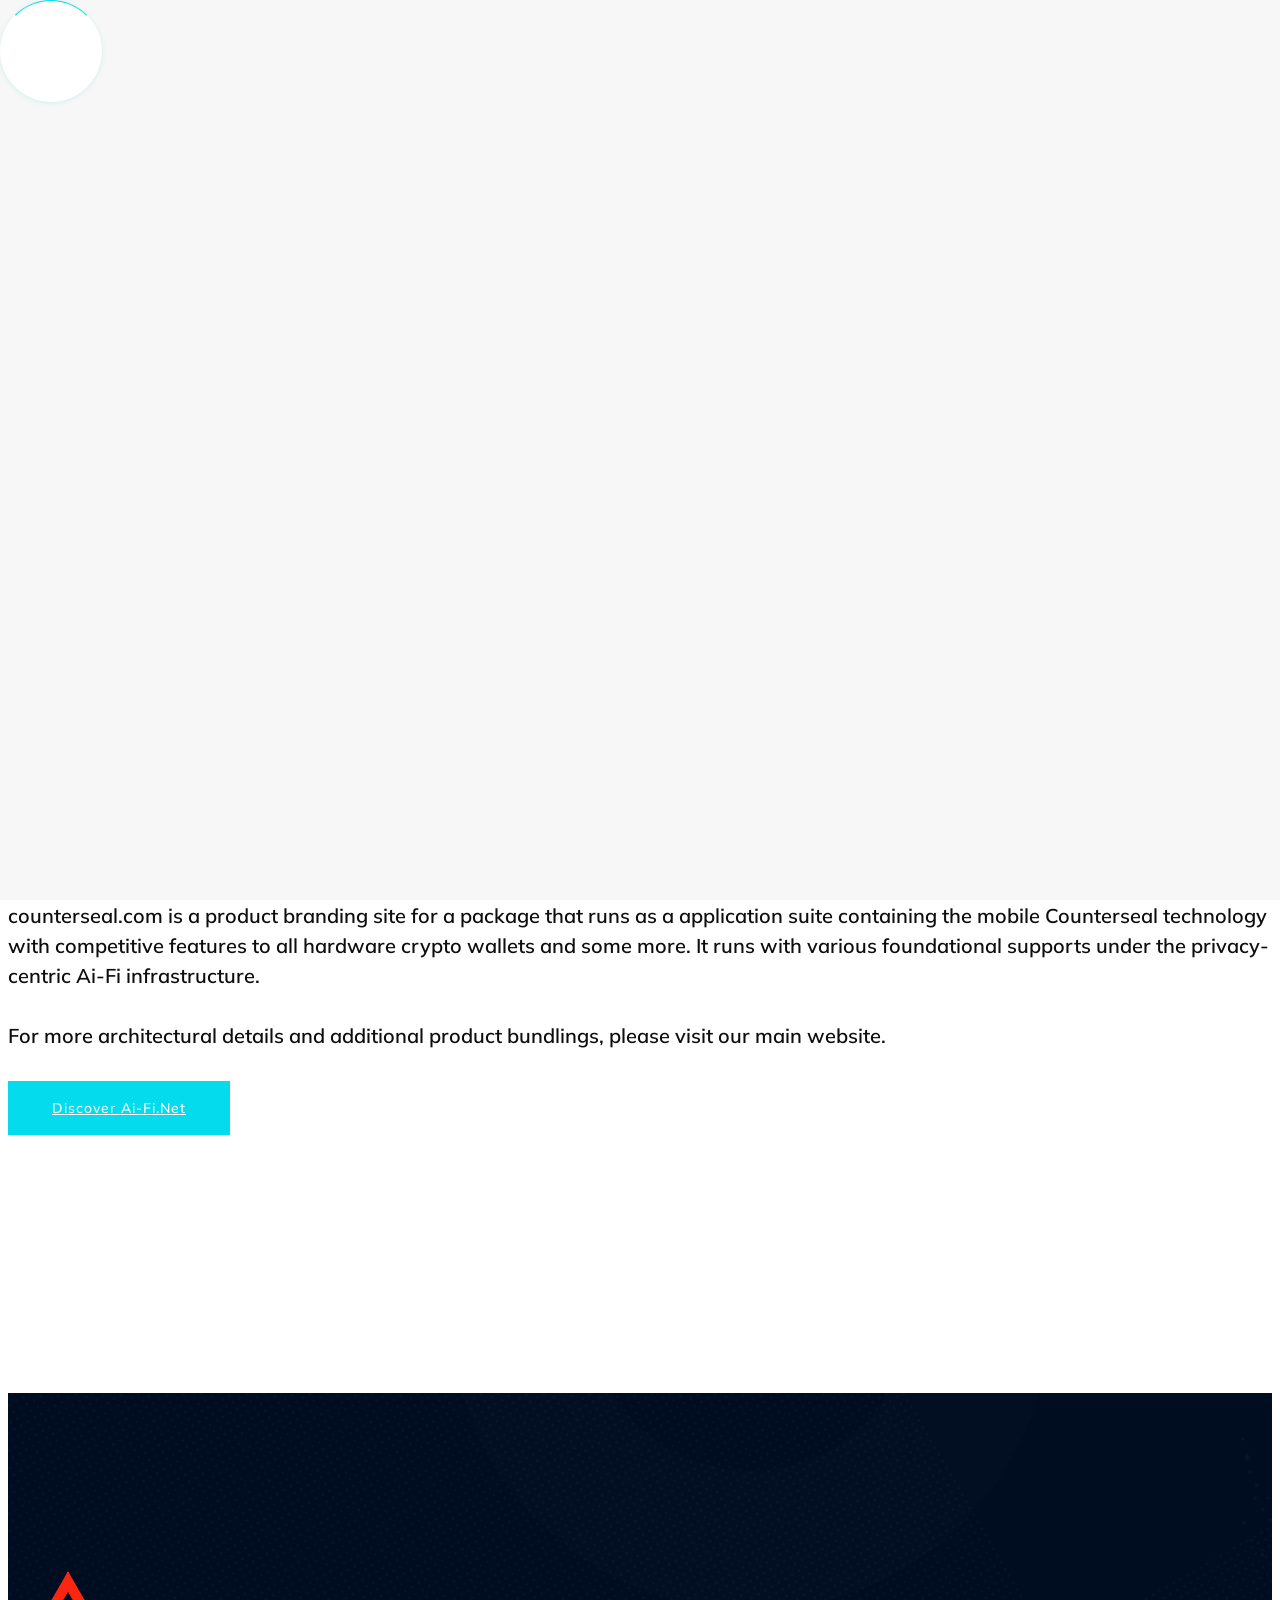
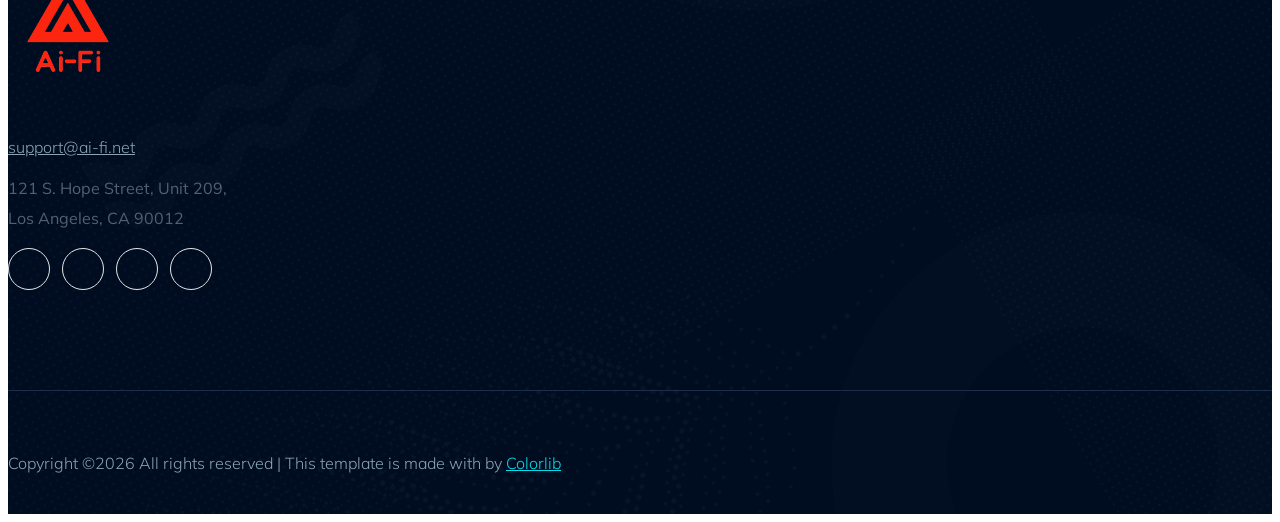
==== commit e3f8d901: "no message" ====
--- a/about.html
+++ b/about.html
@@ -250,7 +250,7 @@
                                 <div class="footer-tittle">
                                     <!--  <h4><span>+1</span> 978 772 6437</h4> -->
                                     <ul>
-                                        <li><a href="#">milton.bulger@gmail.com</a></li>
+                                        <li><a href="#">support@ai-fi.net</a></li>
                                     </ul>
                                     <p>121 S. Hope Street, Unit 209, <br>
                                         Los Angeles, CA 90012
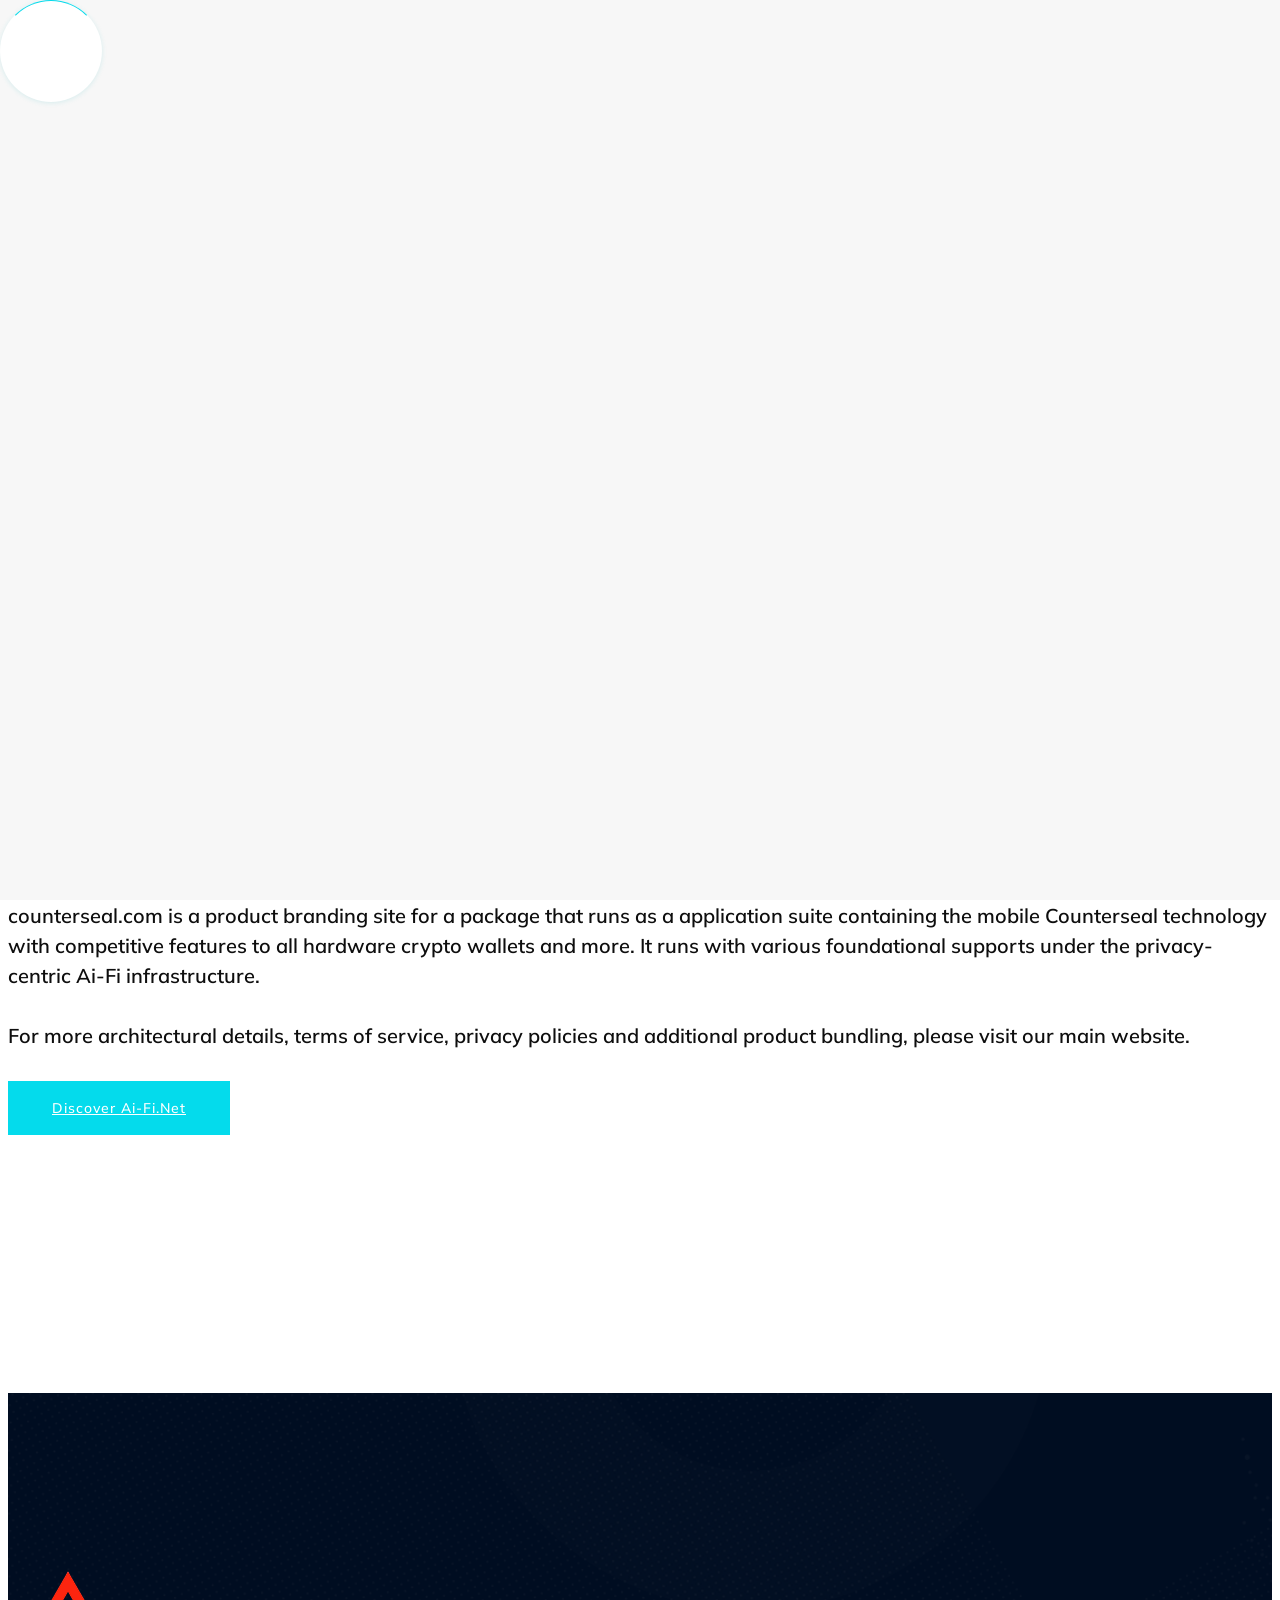
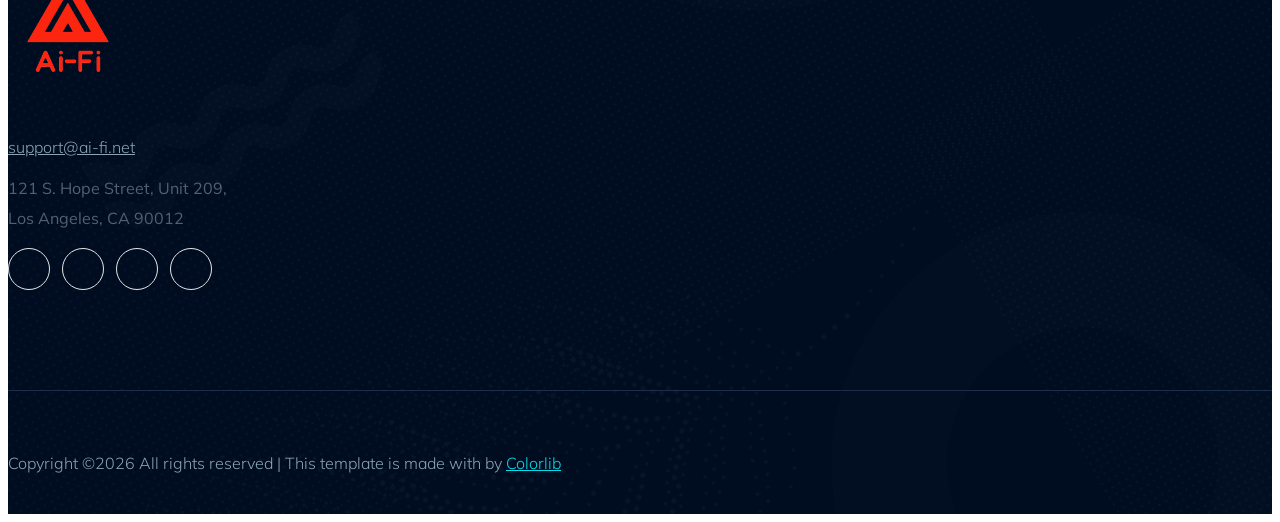
==== commit 86727f4f: "no message" ====
--- a/about.html
+++ b/about.html
@@ -122,9 +122,9 @@
                         <div class="about-details mb-50">
                             <p class="pear1">counterseal.com is a product branding site for a package that runs as a
                                 application suite containing the mobile Counterseal technology with competitive features to all
-                                hardware crypto wallets and some more. It runs with various foundational supports under the privacy-centric 
+                                hardware crypto wallets and more. It runs with various foundational supports under the privacy-centric 
                                 Ai-Fi infrastructure. <br><br>
-                                For more architectural details and additional product bundlings, please
+                                For more architectural details, terms of service, privacy policies and additional product bundling, please
                                 visit our main website.<br><br> <a href="https://ai-fi.net" target="_blank" class="btn btn-ans f-center">Discover Ai-Fi.net</a>
                             </p>
                             <!-- <p class="pear2"></p> -->
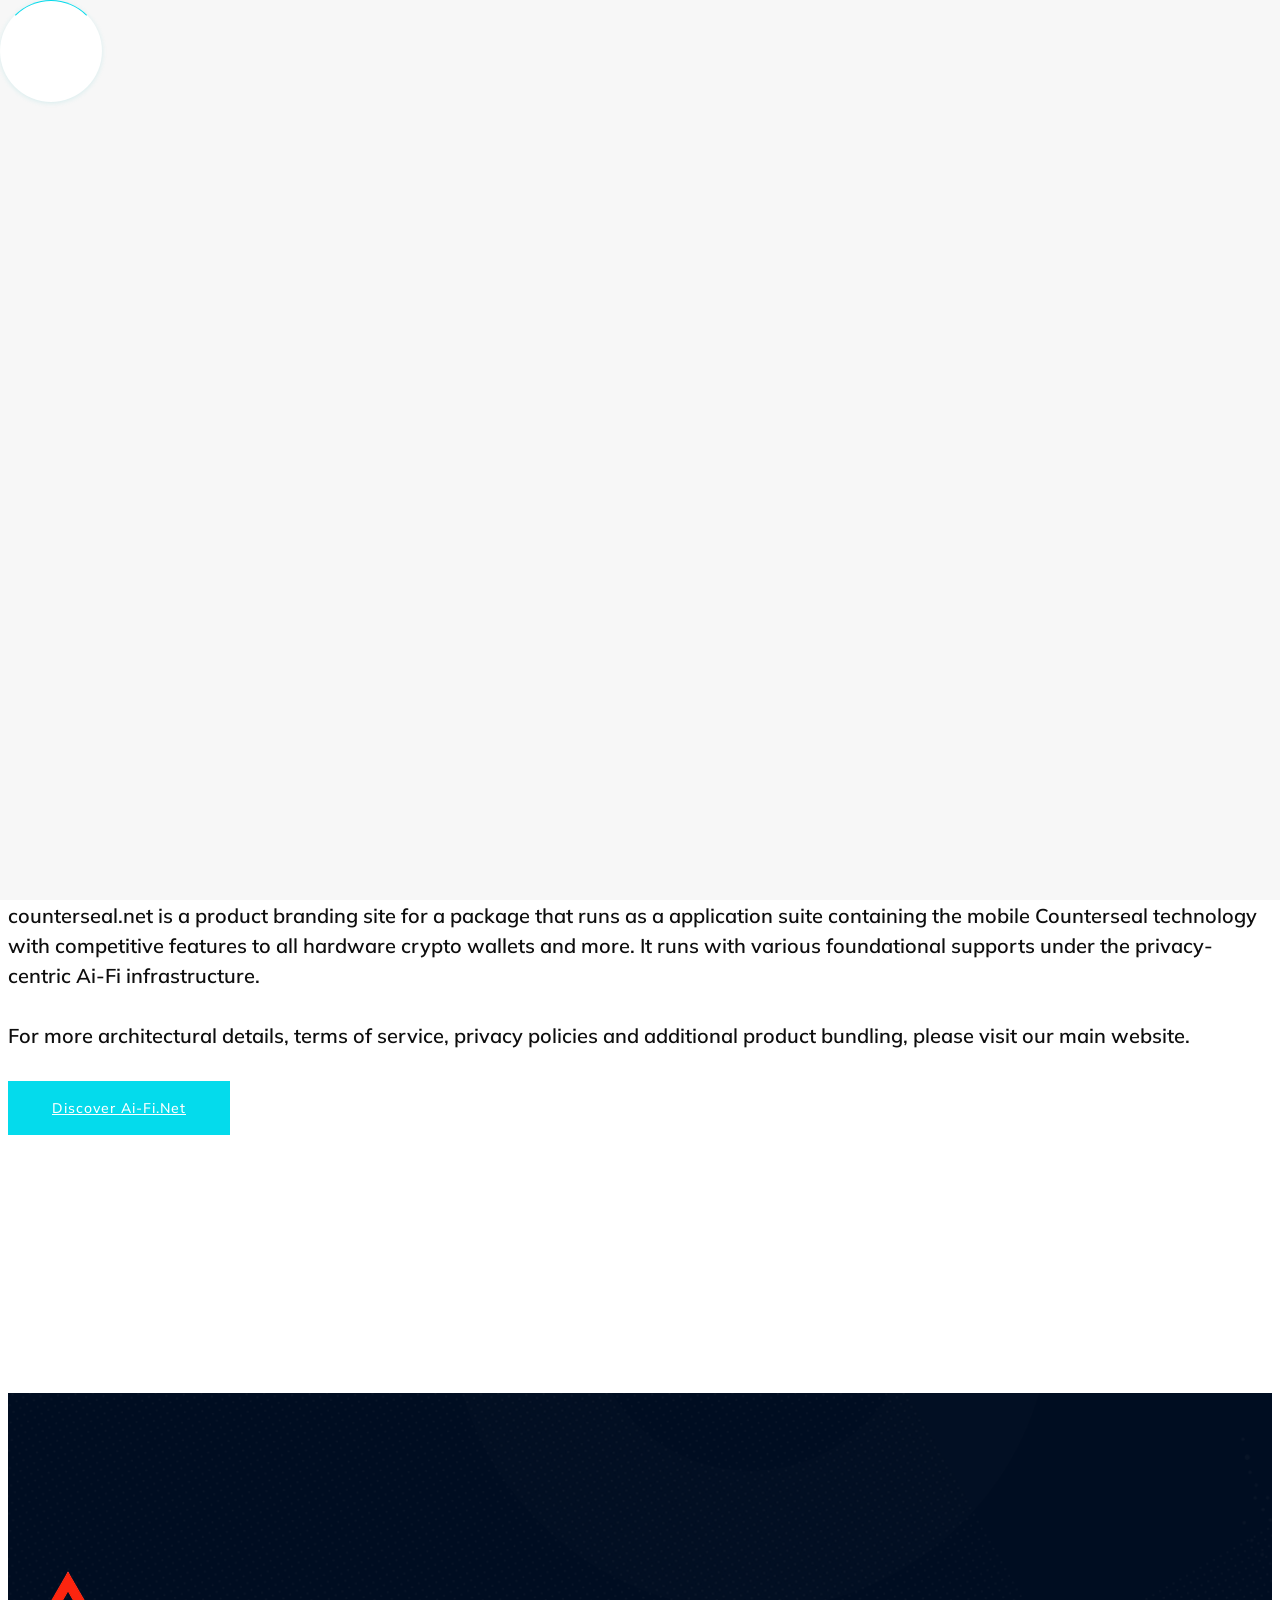
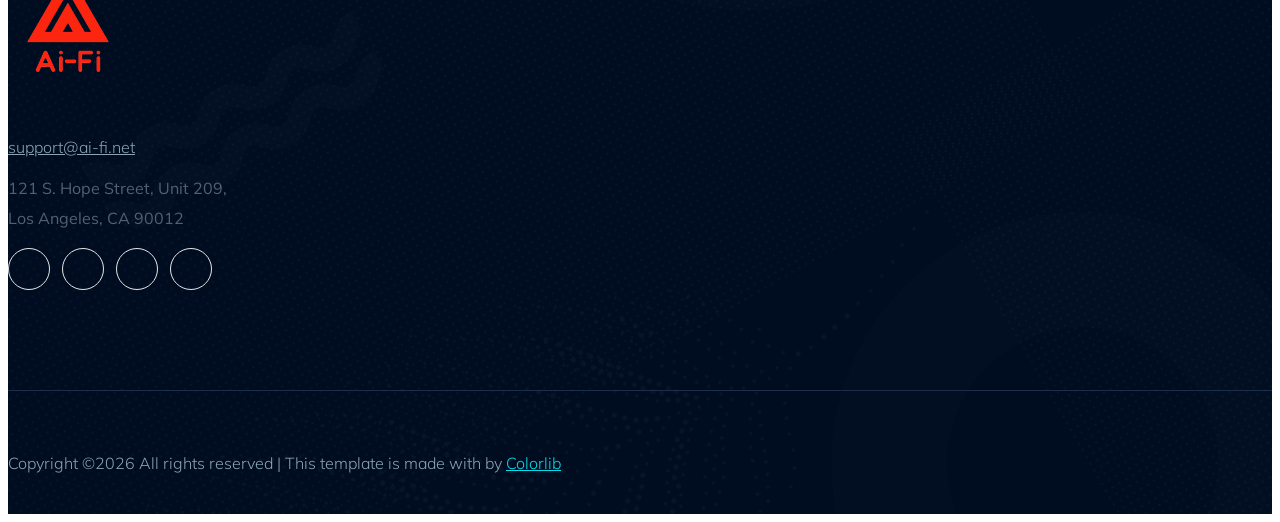
==== commit 409d6f46: "no message" ====
--- a/about.html
+++ b/about.html
@@ -120,7 +120,7 @@
                     </div>
                     <div class="col-lg-7">
                         <div class="about-details mb-50">
-                            <p class="pear1">counterseal.com is a product branding site for a package that runs as a
+                            <p class="pear1">counterseal.net is a product branding site for a package that runs as a
                                 application suite containing the mobile Counterseal technology with competitive features to all
                                 hardware crypto wallets and more. It runs with various foundational supports under the privacy-centric 
                                 Ai-Fi infrastructure. <br><br>
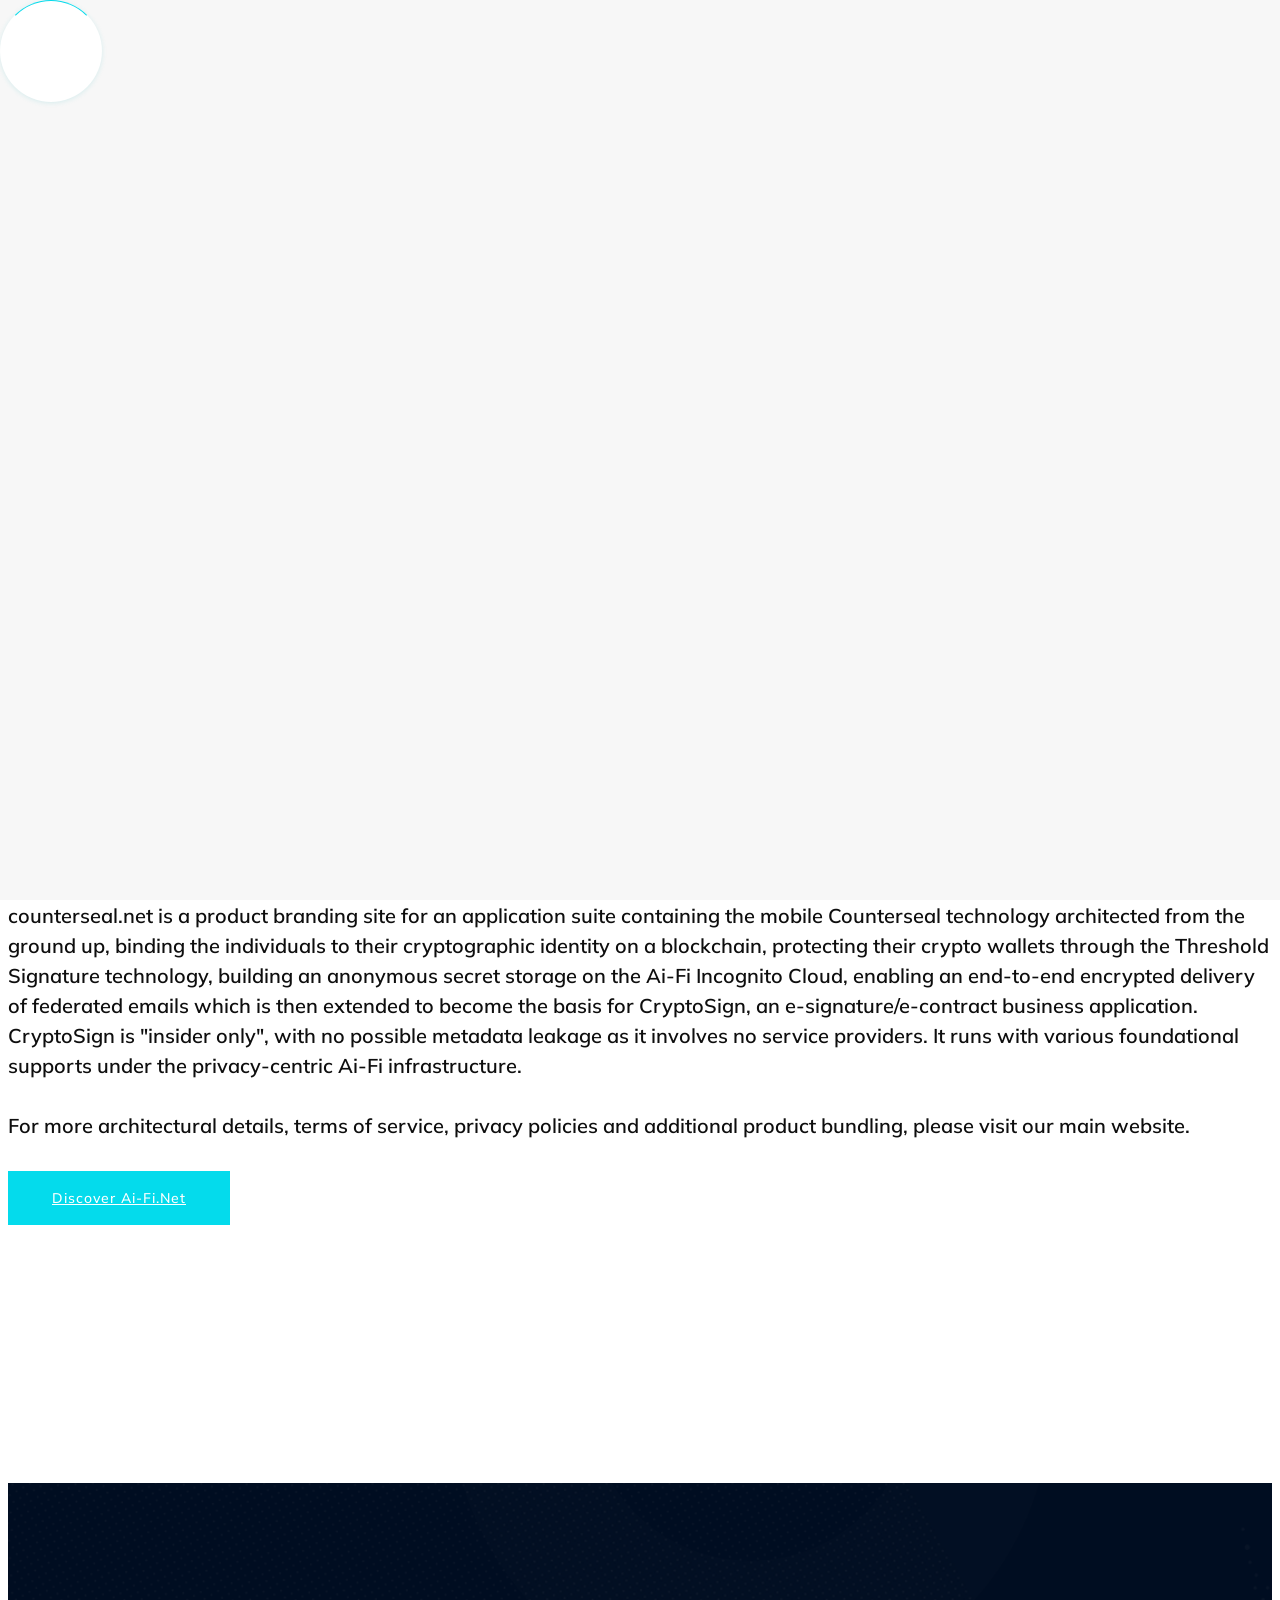
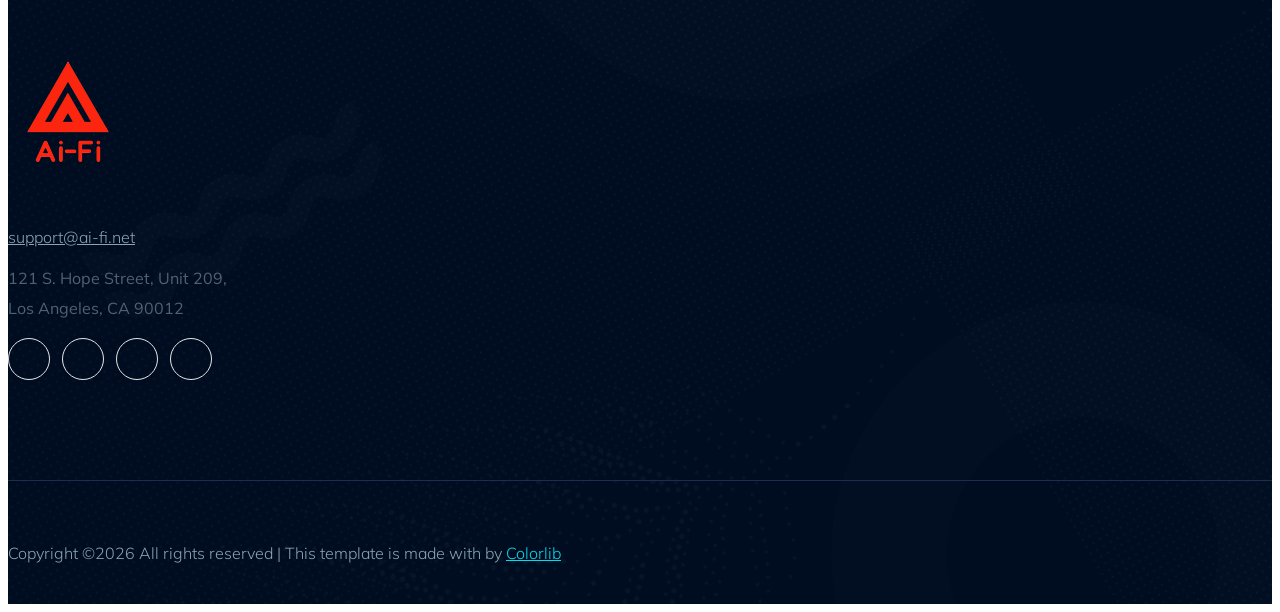
==== commit acc639e9: "no message" ====
--- a/about.html
+++ b/about.html
@@ -120,9 +120,14 @@
                     </div>
                     <div class="col-lg-7">
                         <div class="about-details mb-50">
-                            <p class="pear1">counterseal.net is a product branding site for a package that runs as a
-                                application suite containing the mobile Counterseal technology with competitive features to all
-                                hardware crypto wallets and more. It runs with various foundational supports under the privacy-centric 
+                            <p class="pear1">counterseal.net is a product branding site for an application suite containing 
+                                the mobile Counterseal technology architected from the ground up, binding the individuals
+                                to their cryptographic identity on a blockchain, protecting their crypto wallets through the Threshold
+                                Signature technology, building an anonymous secret storage on the Ai-Fi Incognito Cloud, enabling an end-to-end
+                                encrypted delivery of federated emails which is then extended to become the basis for 
+                                CryptoSign, an e-signature/e-contract business application. CryptoSign is "insider only", with no possible
+                                metadata leakage as it involves no service providers.
+                                It runs with various foundational supports under the privacy-centric 
                                 Ai-Fi infrastructure. <br><br>
                                 For more architectural details, terms of service, privacy policies and additional product bundling, please
                                 visit our main website.<br><br> <a href="https://ai-fi.net" target="_blank" class="btn btn-ans f-center">Discover Ai-Fi.net</a>
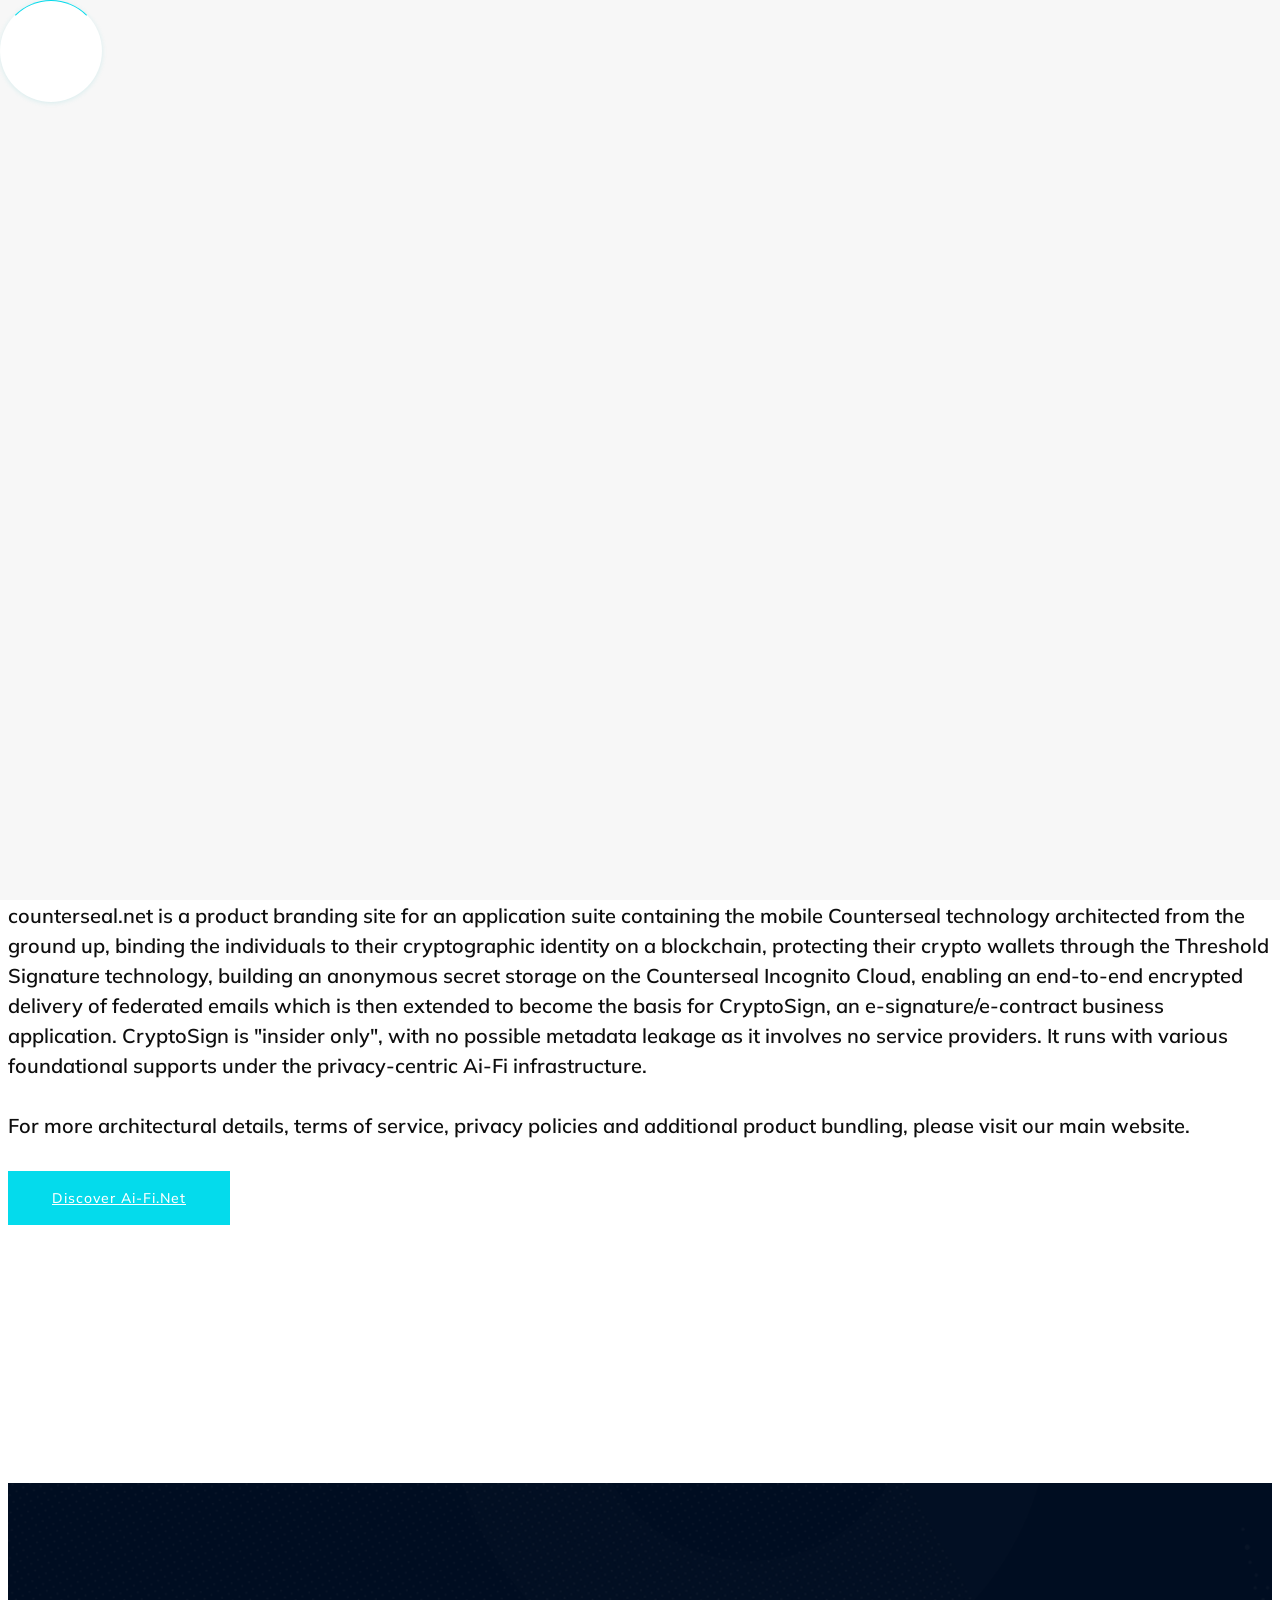
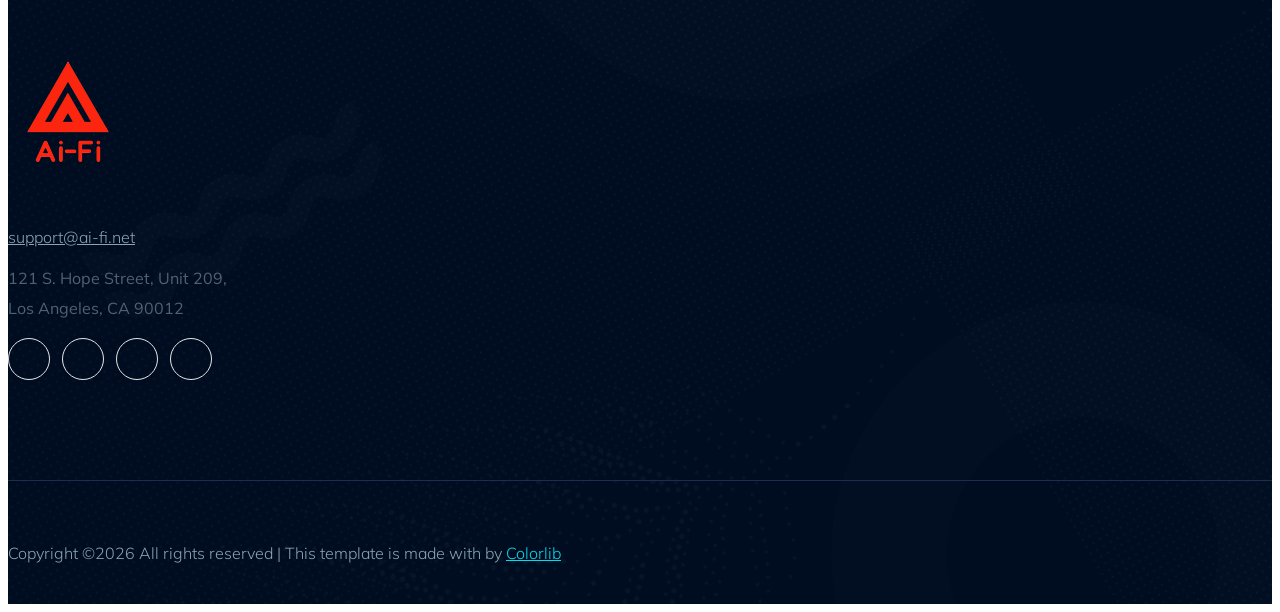
==== commit 2b116dc9: "no message" ====
--- a/about.html
+++ b/about.html
@@ -123,7 +123,7 @@
                             <p class="pear1">counterseal.net is a product branding site for an application suite containing 
                                 the mobile Counterseal technology architected from the ground up, binding the individuals
                                 to their cryptographic identity on a blockchain, protecting their crypto wallets through the Threshold
-                                Signature technology, building an anonymous secret storage on the Ai-Fi Incognito Cloud, enabling an end-to-end
+                                Signature technology, building an anonymous secret storage on the Counterseal Incognito Cloud, enabling an end-to-end
                                 encrypted delivery of federated emails which is then extended to become the basis for 
                                 CryptoSign, an e-signature/e-contract business application. CryptoSign is "insider only", with no possible
                                 metadata leakage as it involves no service providers.
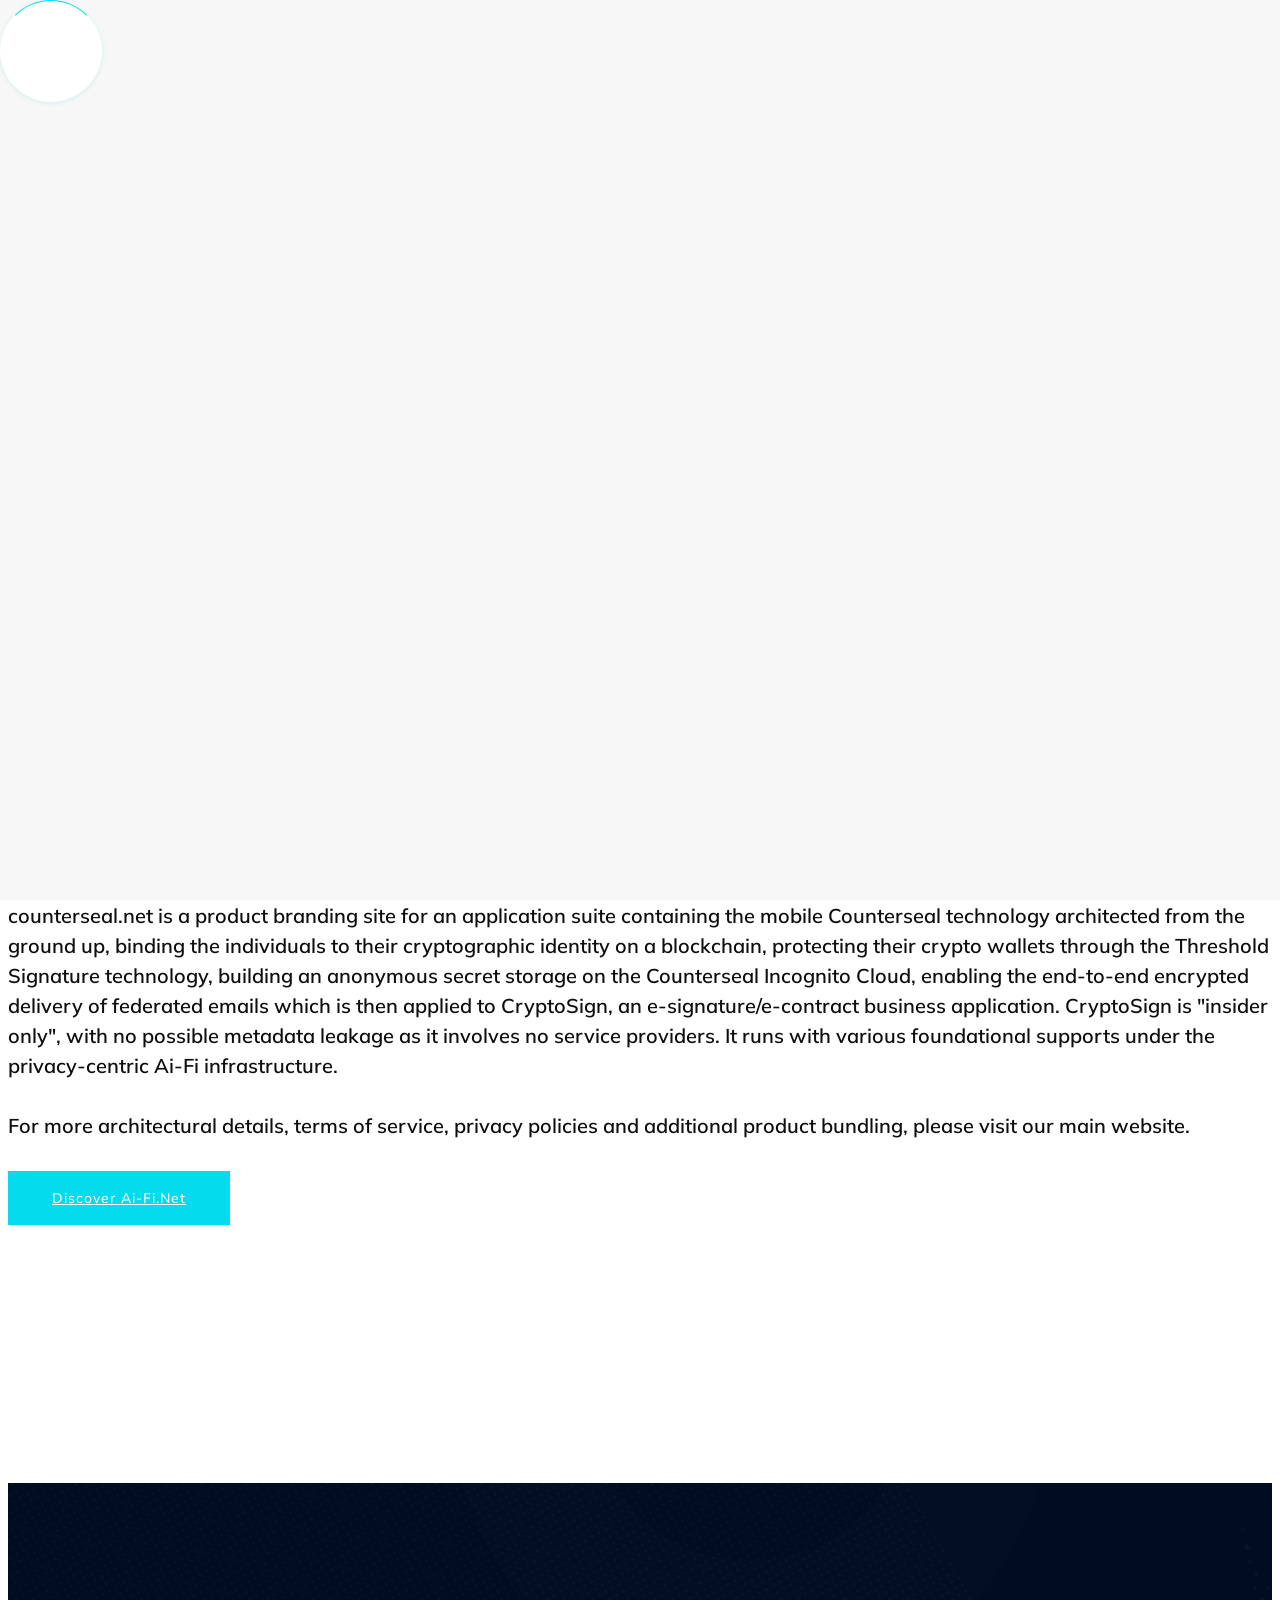
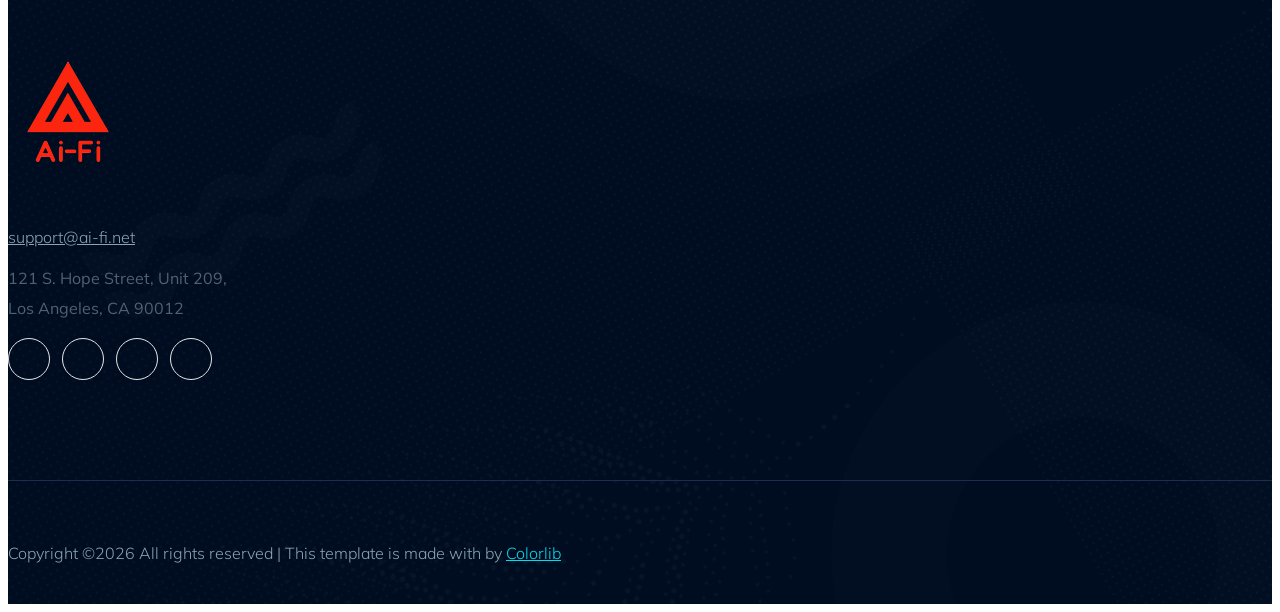
==== commit bfd4c309: "no message" ====
--- a/about.html
+++ b/about.html
@@ -123,9 +123,8 @@
                             <p class="pear1">counterseal.net is a product branding site for an application suite containing 
                                 the mobile Counterseal technology architected from the ground up, binding the individuals
                                 to their cryptographic identity on a blockchain, protecting their crypto wallets through the Threshold
-                                Signature technology, building an anonymous secret storage on the Counterseal Incognito Cloud, enabling an end-to-end
-                                encrypted delivery of federated emails which is then extended to become the basis for 
-                                CryptoSign, an e-signature/e-contract business application. CryptoSign is "insider only", with no possible
+                                Signature technology, building an anonymous secret storage on the Counterseal Incognito Cloud, enabling the end-to-end
+                                encrypted delivery of federated emails which is then applied to CryptoSign, an e-signature/e-contract business application. CryptoSign is "insider only", with no possible
                                 metadata leakage as it involves no service providers.
                                 It runs with various foundational supports under the privacy-centric 
                                 Ai-Fi infrastructure. <br><br>
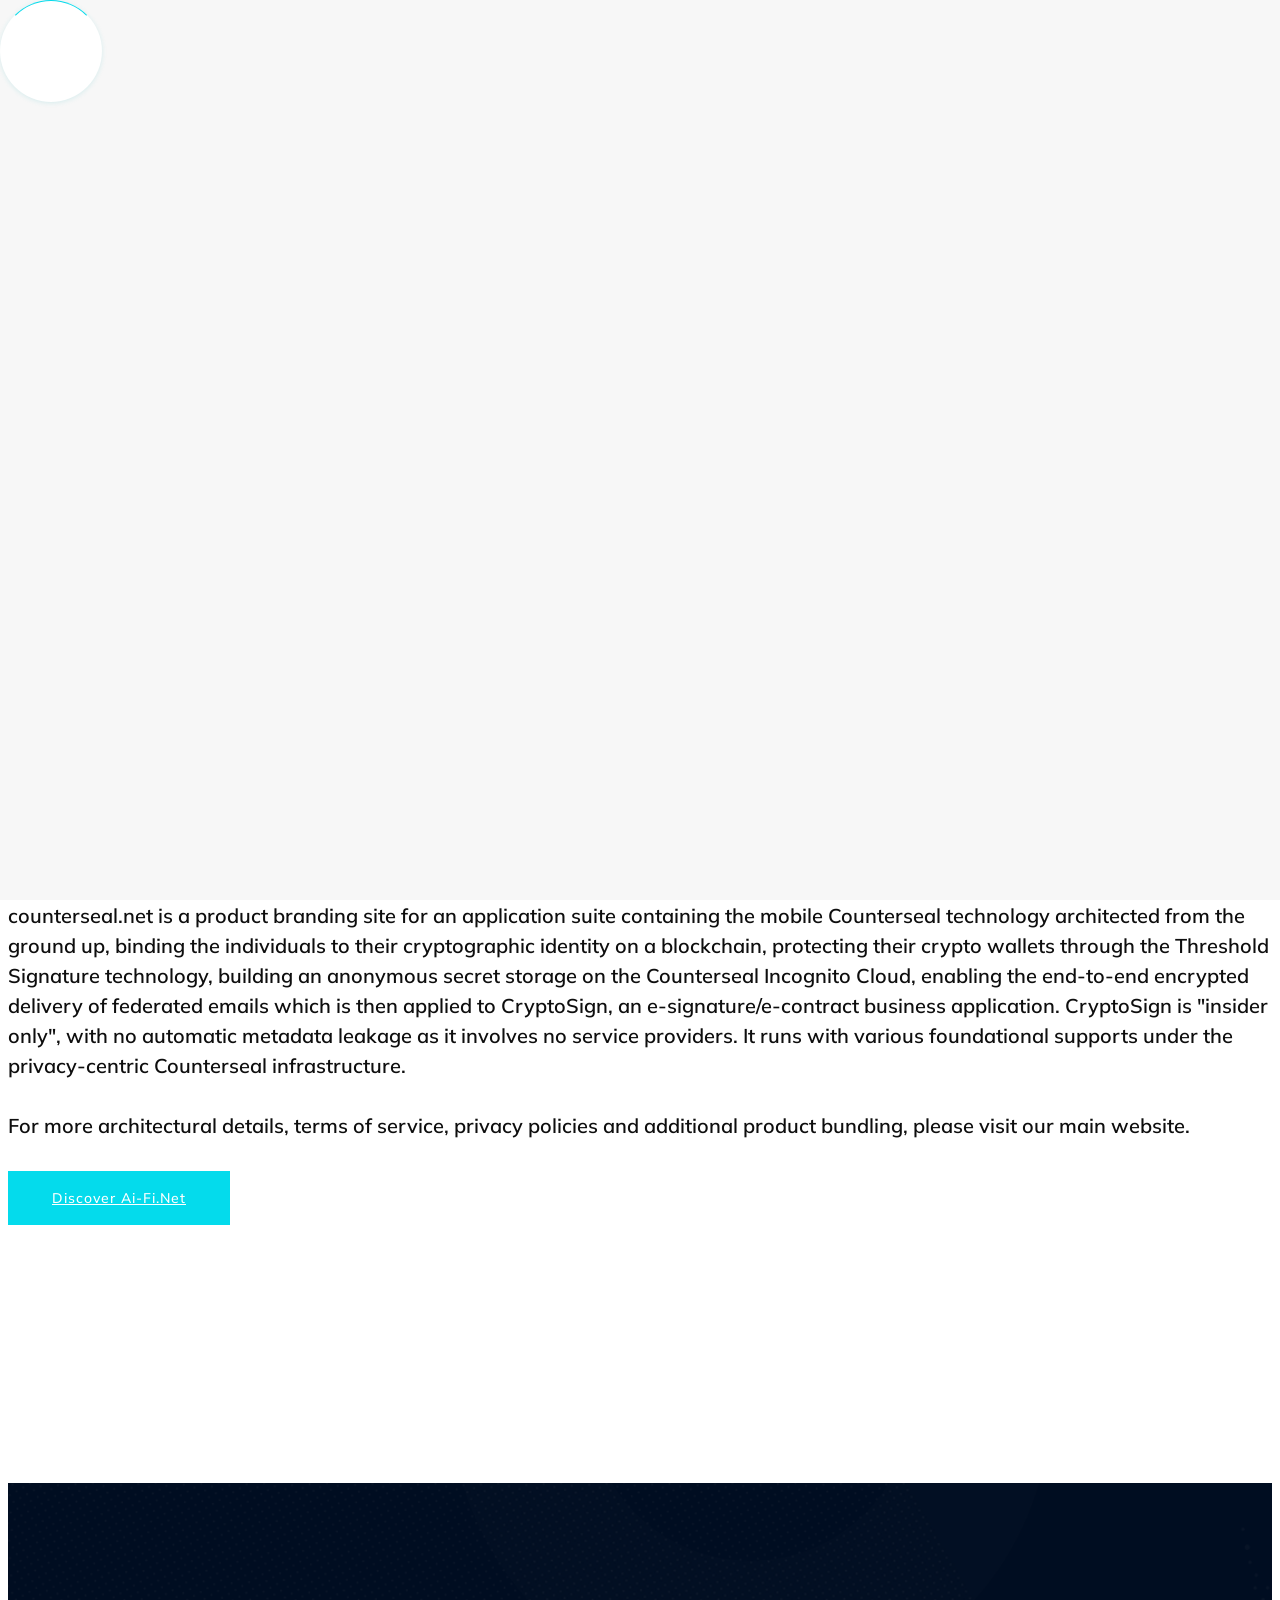
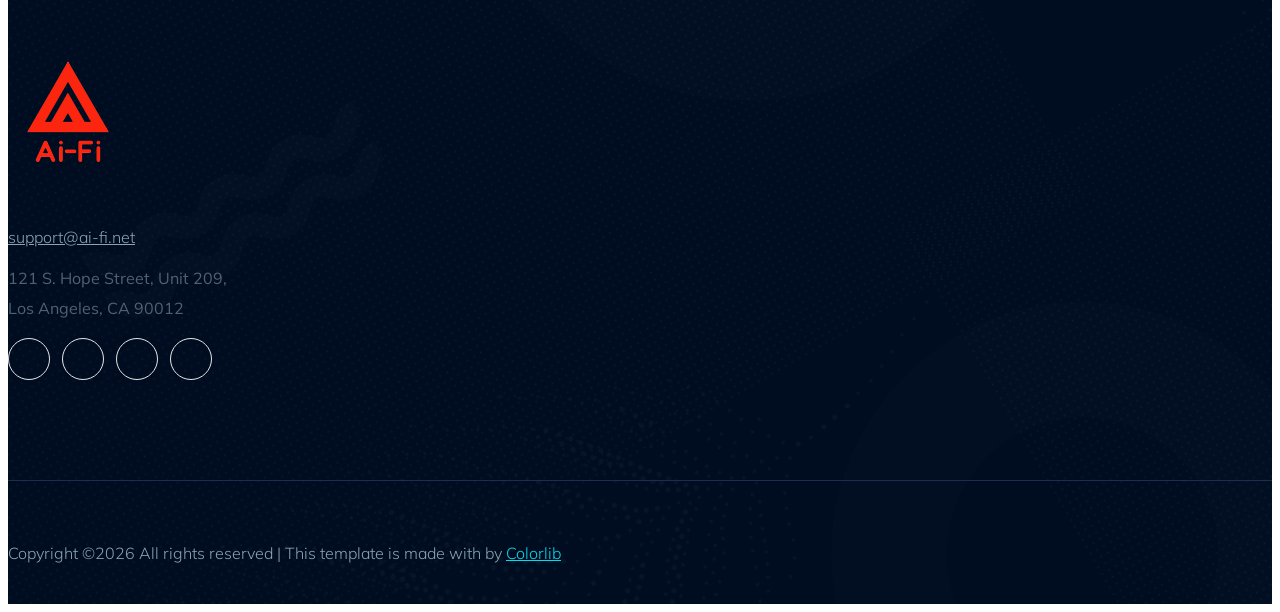
==== commit 201b41e1: "no message" ====
--- a/about.html
+++ b/about.html
@@ -124,10 +124,11 @@
                                 the mobile Counterseal technology architected from the ground up, binding the individuals
                                 to their cryptographic identity on a blockchain, protecting their crypto wallets through the Threshold
                                 Signature technology, building an anonymous secret storage on the Counterseal Incognito Cloud, enabling the end-to-end
-                                encrypted delivery of federated emails which is then applied to CryptoSign, an e-signature/e-contract business application. CryptoSign is "insider only", with no possible
+                                encrypted delivery of federated emails which is then applied to CryptoSign, an e-signature/e-contract business 
+                                application. CryptoSign is "insider only", with no automatic
                                 metadata leakage as it involves no service providers.
                                 It runs with various foundational supports under the privacy-centric 
-                                Ai-Fi infrastructure. <br><br>
+                                Counterseal infrastructure. <br><br>
                                 For more architectural details, terms of service, privacy policies and additional product bundling, please
                                 visit our main website.<br><br> <a href="https://ai-fi.net" target="_blank" class="btn btn-ans f-center">Discover Ai-Fi.net</a>
                             </p>
